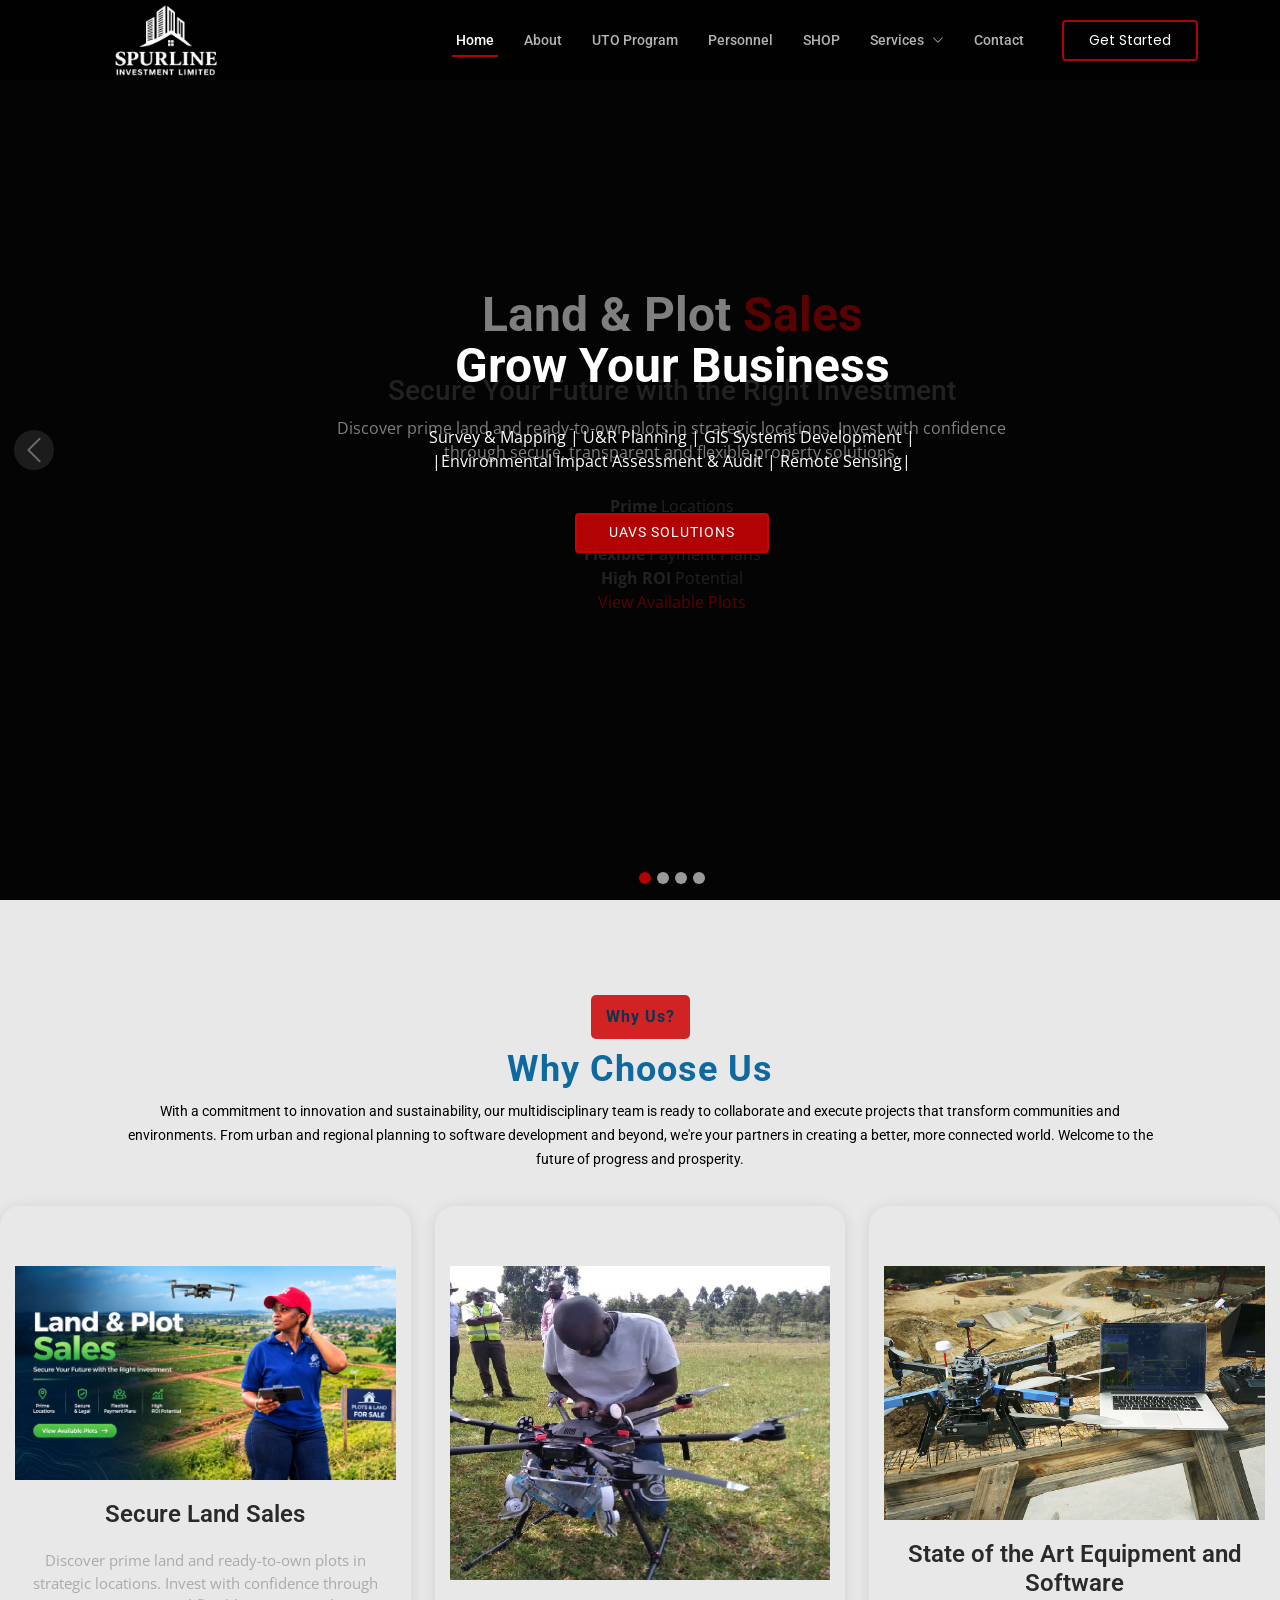
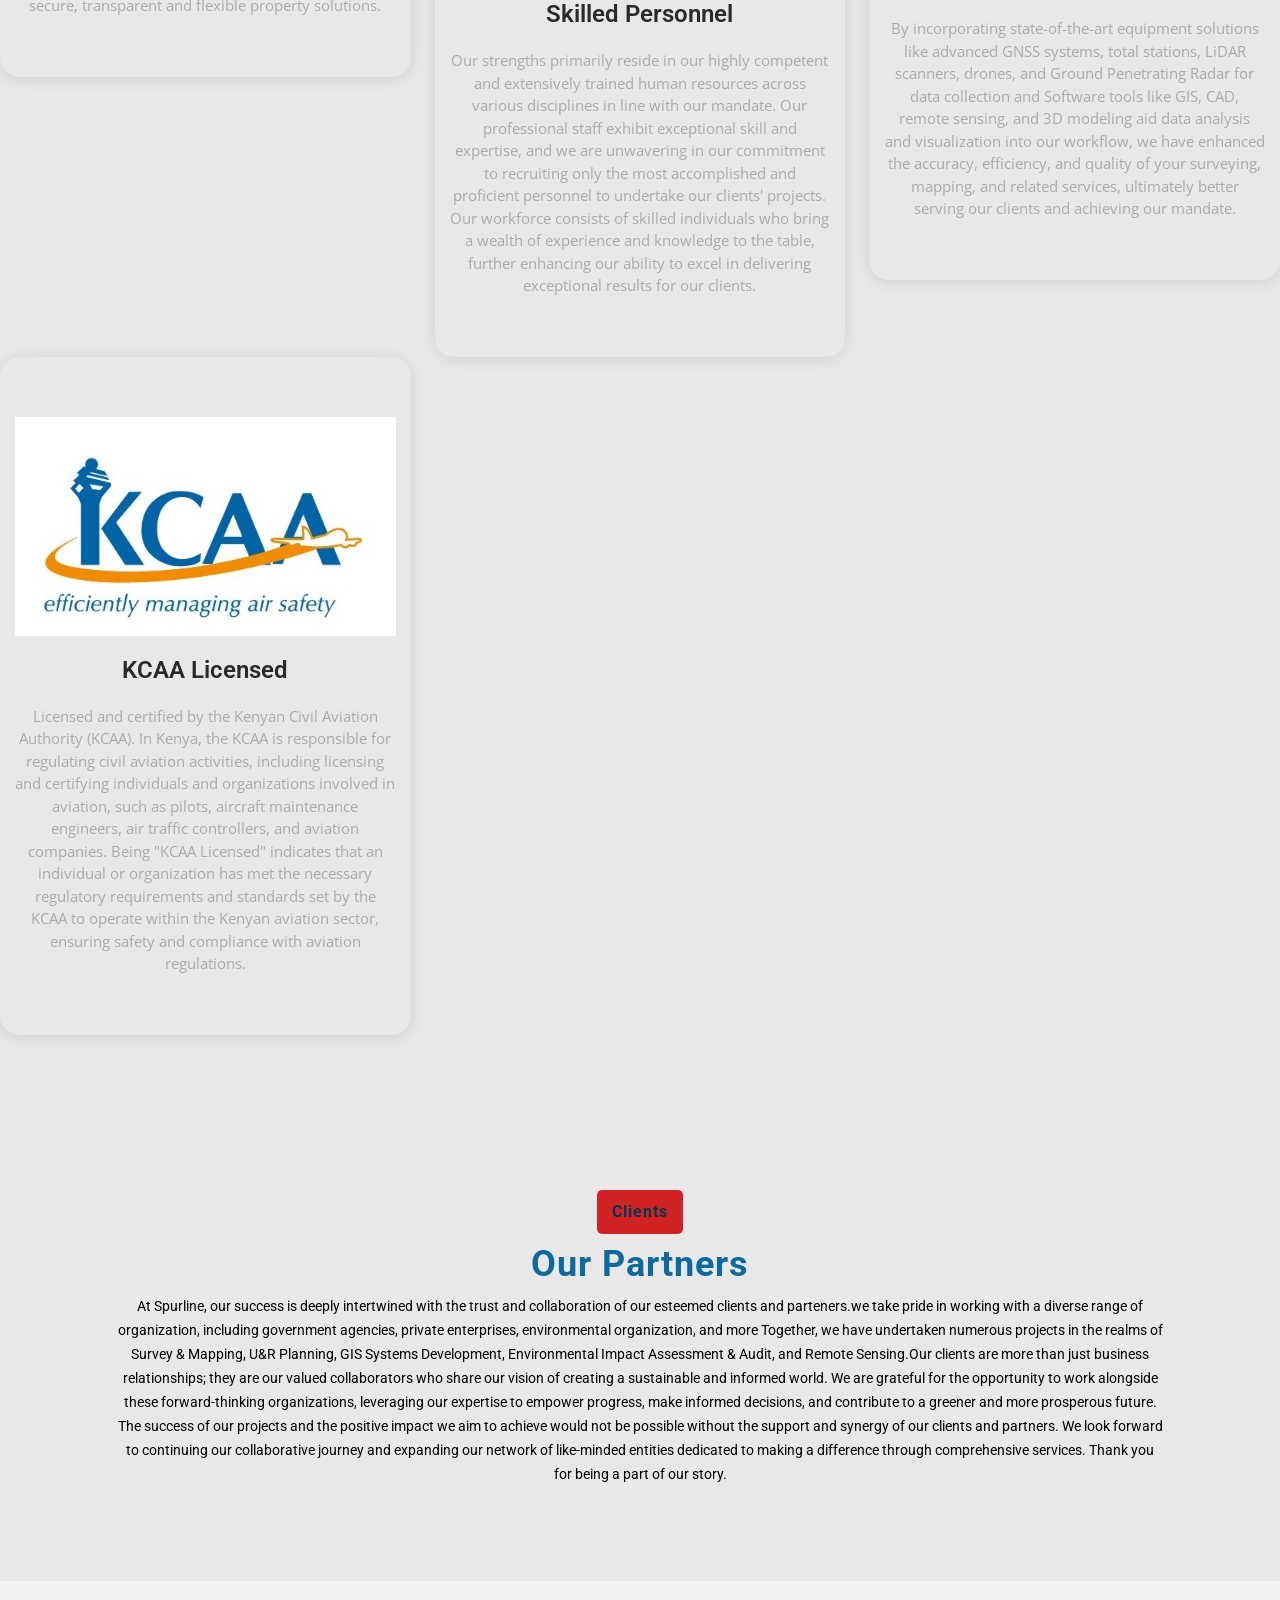
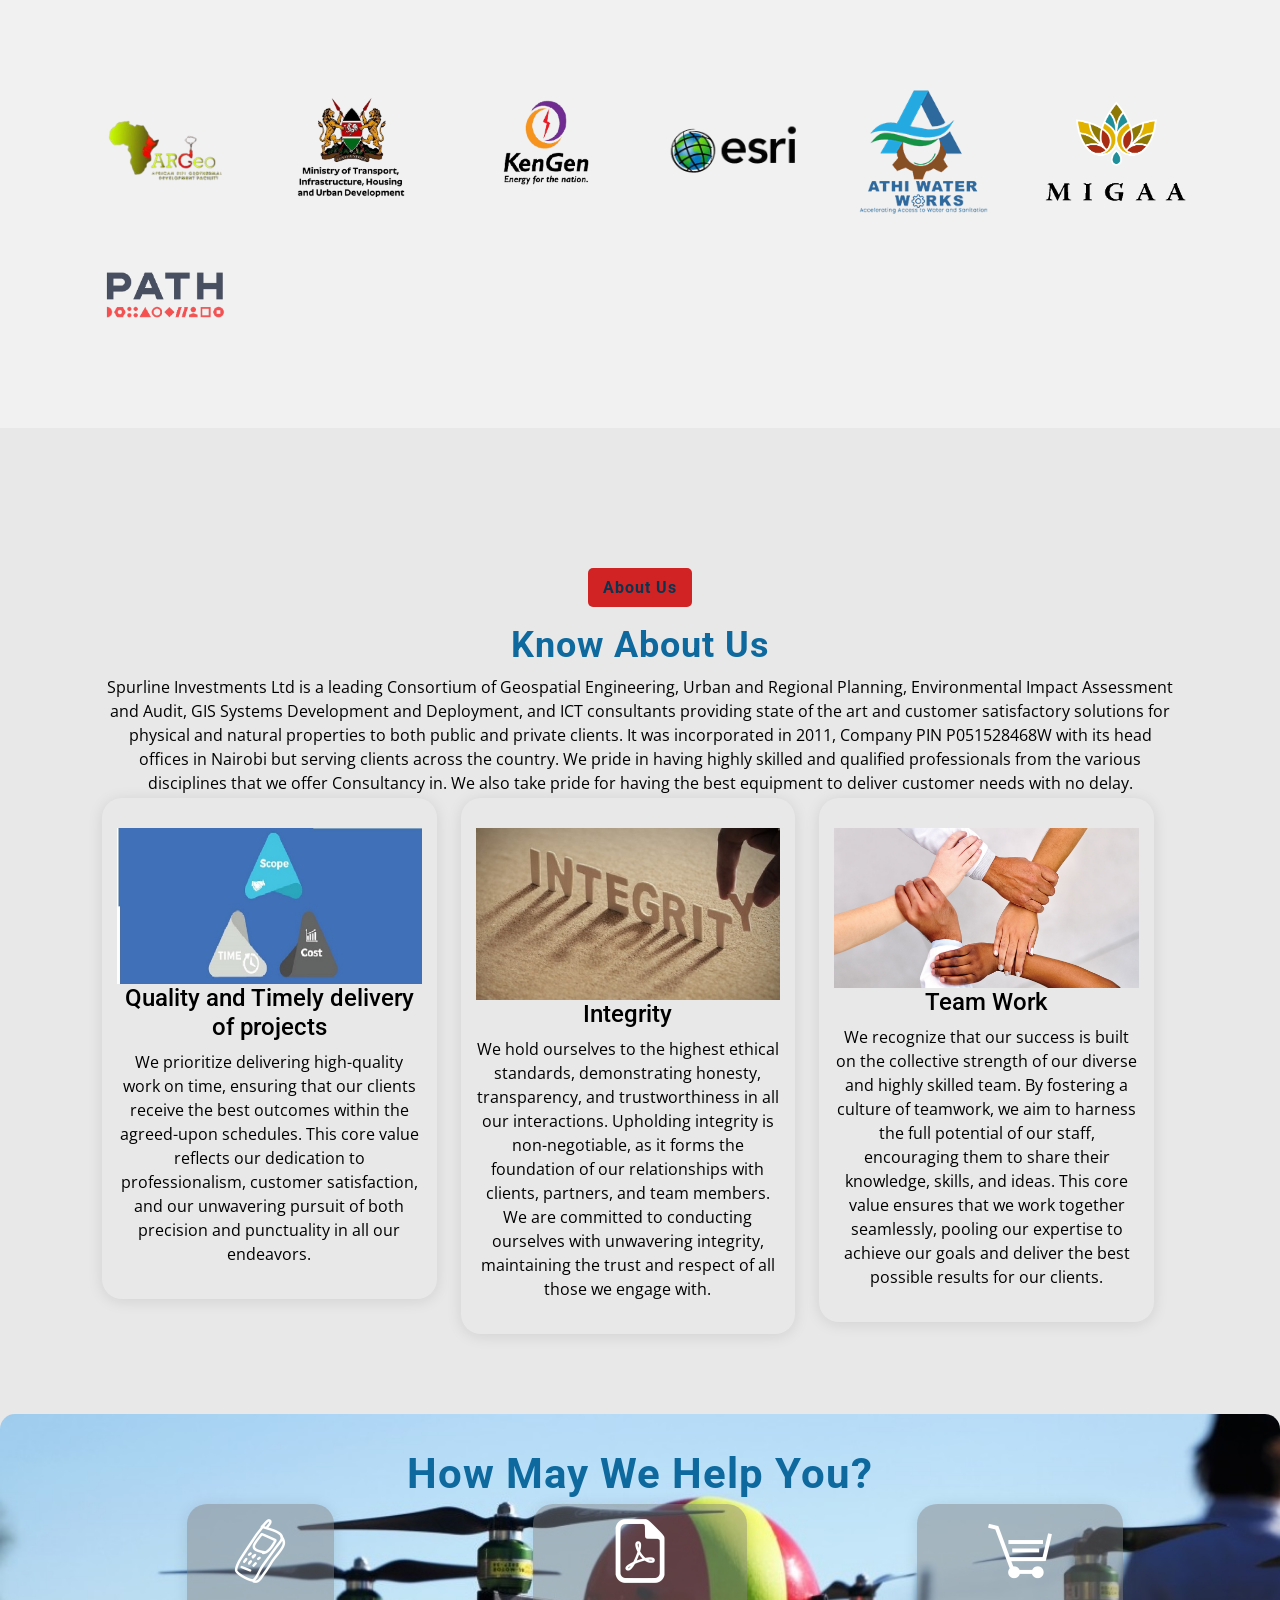
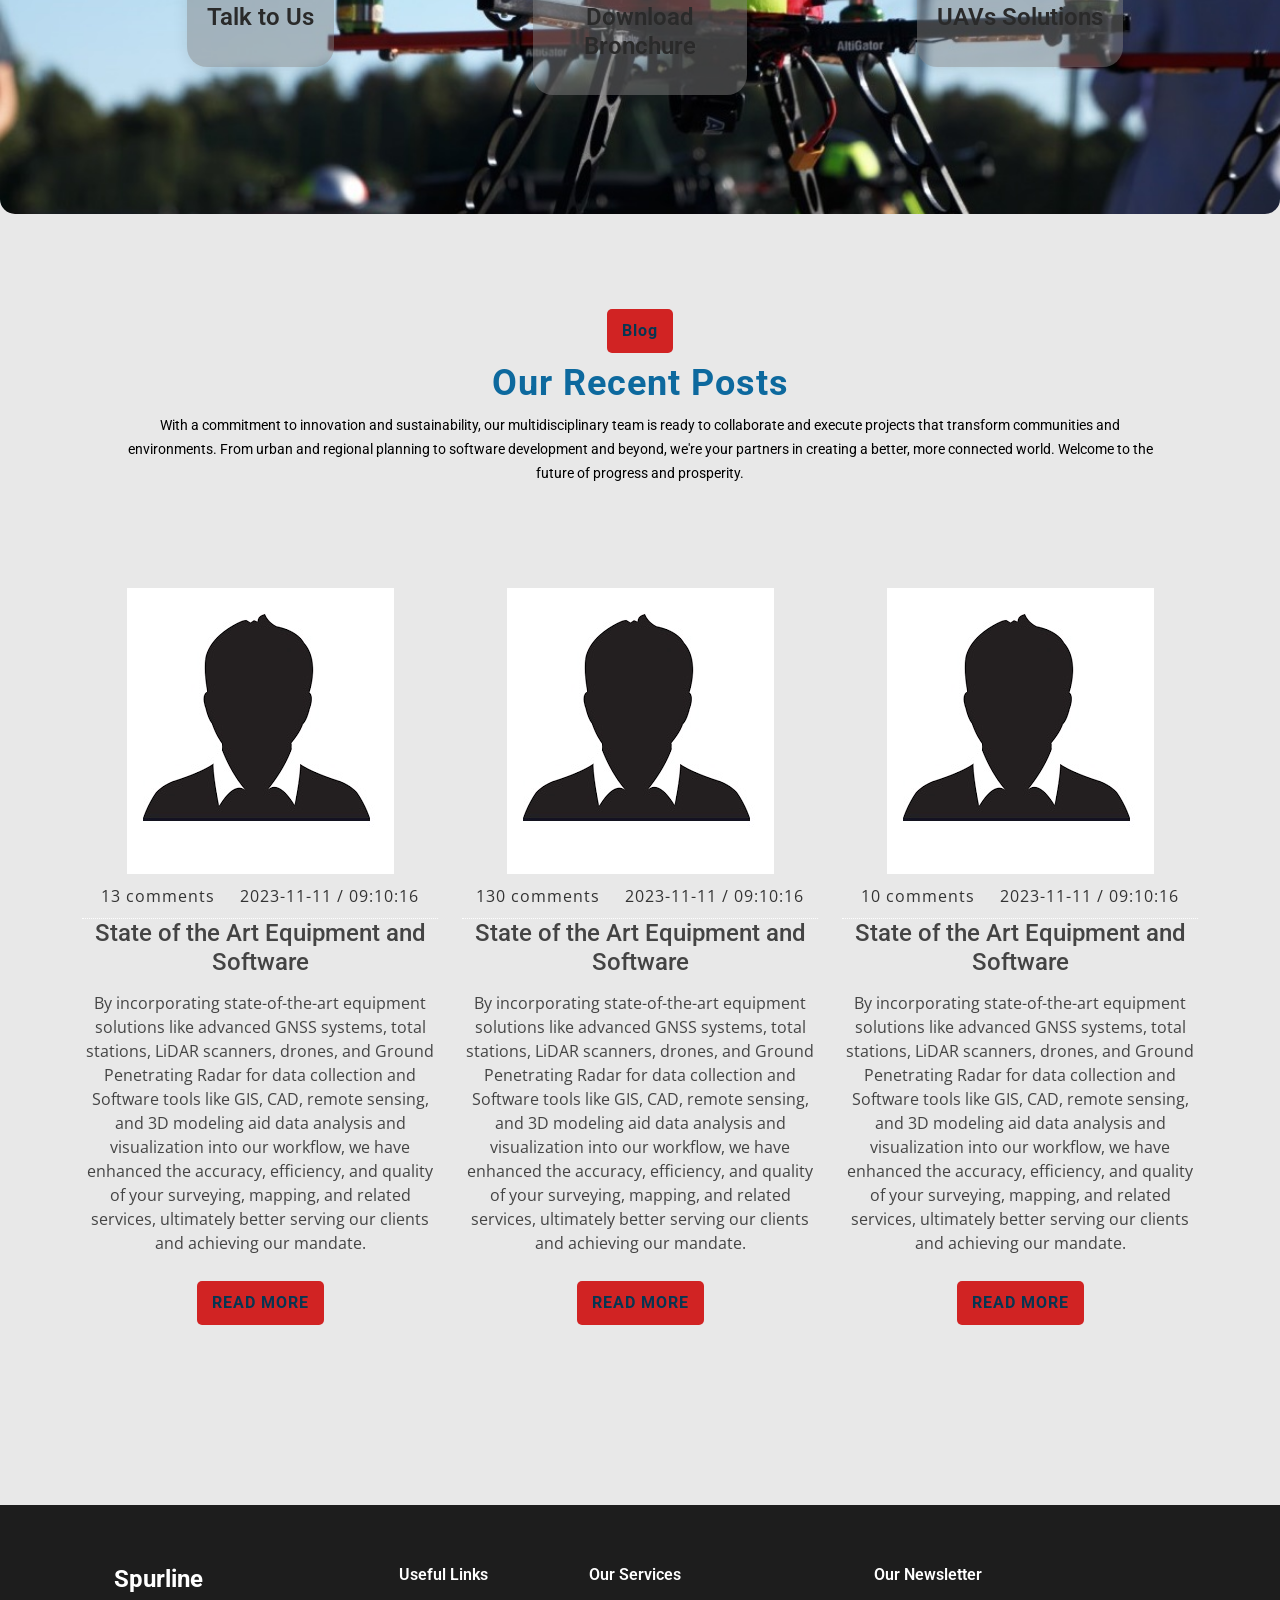
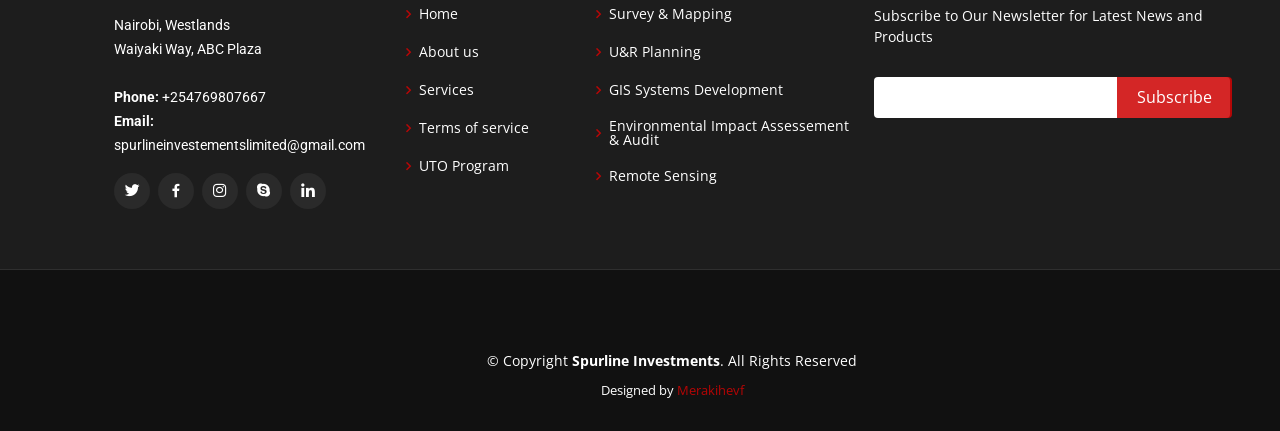
==== index.html @ 52312053 "spurlineUpgrade" ====
<!DOCTYPE html>
<html lang="en">

<head>
  <meta charset="utf-8">
  <meta content="width=device-width, initial-scale=1.0" name="viewport">

  <title>Spurline Investment Ltd</title>
  <meta content="" name="description">
  <meta content="" name="keywords">

  <!-- Favicons -->
  <link href="assets/img/android-chrome-512x512.png" rel="icon">
  <link href="assets/img/apple-touch-icon.png" rel="apple-touch-icon">

  <!-- Google Fonts -->
  <link href="https://fonts.googleapis.com/css?family=Open+Sans:300,300i,400,400i,600,600i,700,700i|Roboto:300,300i,400,400i,500,500i,600,600i,700,700i|Poppins:300,300i,400,400i,500,500i,600,600i,700,700i" rel="stylesheet">


  <!-- Vendor CSS Files -->
  <link href="assets/vendor/animate.css/animate.min.css" rel="stylesheet">
  <link href="assets/vendor/bootstrap/css/bootstrap.min.css" rel="stylesheet">
  <link href="assets/vendor/bootstrap-icons/bootstrap-icons.css" rel="stylesheet">
  <link href="assets/vendor/boxicons/css/boxicons.min.css" rel="stylesheet">
  <link href="assets/vendor/glightbox/css/glightbox.min.css" rel="stylesheet">
  <link href="assets/vendor/swiper/swiper-bundle.min.css" rel="stylesheet">


  <!-- Template Main CSS File -->
  <link href="assets/css/style.css" rel="stylesheet">

  <!-- =======================================================
  * Template Name: Groovin
  * Updated: Sep 18 2023 with Bootstrap v5.3.2
  * Template URL: https://bootstrapmade.com/groovin-free-bootstrap-theme/
  * Author: BootstrapMade.com
  * License: https://bootstrapmade.com/license/
  ======================================================== -->
</head>

<body>

  <!-- ======= Header ======= -->
  <header id="header" class="fixed-top d-flex align-items-center">
    <div class="container d-flex align-items-center justify-content-between">

      <h1 class="logo"><a href="index.html"></a></h1>
      <!-- Uncomment below if you prefer to use an image logo -->
       <a href="index.html" class="logo"><img src="assets/img/surplineLogo.png" alt="" class="img-fluid"></a>

      <nav id="navbar" class="navbar">
        <ul>
          <li><a class="nav-link scrollto active" href="#hero">Home</a></li>
          <li><a class="nav-link scrollto" href="#about">About</a></li>
          <li><a class="nav-link scrollto" href="uto-blog-contacts.html">UTO Program</a></li>
         
          <li><a class="nav-link scrollto" href="Personnel.html">Personnel</a></li>
          <li><a href="www.shopify.com">SHOP</a></li>
          <li class="dropdown"><a href="#"><span>Services</span> <i class="bi bi-chevron-down"></i></a>
            <ul>
              <li><a href="linktoshopify">UAVs</a></li>
              <li class="dropdown"><a href="#"><span>RPL Training</span> <i class="bi bi-chevron-left"></i></a>
                <ul>
                  <li><a href="RPLTraining.html">Course Pricing & Outline</a></li>
                  <li><a href="Certification.html">KCAA Certification</a></li>
                 
                </ul>
              </li>
              <li><a href="Services.html">Survey & Mapping </a></li>
              <li><a href="Services.html">U&R Planning </a></li>
              <li><a href="Services.html">Environmental Impact Assessment & Audit</a></li>
              <li><a href="Services.html">Remote Sensing</a></li>
              <li><a href="Services.html">Land & Plot Sales</a></li>
          
            </ul>
          </li>
          <li><a class="nav-link scrollto" href="#footer">Contact</a></li>
          <li><a class="getstarted scrollto" href="Services.html">Get Started</a></li>
        </ul>
        <i class="bi bi-list mobile-nav-toggle"></i>
      </nav><!-- .navbar -->

    </div>
  </header><!-- End Header -->

  <!-- ======= Hero Section ======= -->
  <section id="hero">
    <div class="hero-container">
      <div id="heroCarousel" data-bs-interval="5000" class="carousel slide carousel-fade" data-bs-ride="carousel">

        <ol class="carousel-indicators" id="hero-carousel-indicators"></ol>

        <div class="carousel-inner" role="listbox">



                    <!-- =========================================================
              LAND & PLOT SALES SLIDE
          ========================================================= -->
          <div class="carousel-item active land-property-slide">

              <!-- Background Property Video -->
              <video
                  class="property-background-video"
                  autoplay
                  muted
                  loop
                  playsinline
                  preload="auto">

                  <source src="assets/img/land-property.mp4" type="video/mp4">

                  Your browser does not support HTML5 video.
              </video>

              <!-- Dark overlay -->
              <div class="property-overlay"></div>

              <!-- Main Content -->
              <div class="carousel-container">

                  <div class="carousel-content property-content">

                      <!-- Main Heading -->
                      <h2 class="animate__animated animate__fadeInDown">
                          Land &amp; Plot
                          <span>Sales</span>
                      </h2>

                      <!-- Subtitle -->
                      <h3 class="animate__animated animate__fadeInUp">
                          Secure Your Future with the Right Investment
                      </h3>

                      <!-- Green underline -->
                      <div class="property-line"></div>

                      <!-- Description -->
                      <p class="property-description animate__animated animate__fadeInUp">
                          Discover prime land and ready-to-own plots in strategic
                          locations. Invest with confidence through secure,
                          transparent and flexible property solutions.
                      </p>

                      <!-- Features -->
                      <div class="property-features">

                          <!-- Feature 1 -->
                          <div class="property-feature animate__animated animate__fadeInUp">
                              <div class="feature-icon">
                                  <i class="fas fa-map-marker-alt"></i>
                              </div>

                              <div class="feature-text">
                                  <strong>Prime</strong>
                                  <span>Locations</span>
                              </div>
                          </div>

                          <!-- Feature 2 -->
                          <div class="property-feature animate__animated animate__fadeInUp">
                              <div class="feature-icon">
                                  <i class="fas fa-shield-alt"></i>
                              </div>

                              <div class="feature-text">
                                  <strong>Secure</strong>
                                  <span>&amp; Legal</span>
                              </div>
                          </div>

                          <!-- Feature 3 -->
                          <div class="property-feature animate__animated animate__fadeInUp">
                              <div class="feature-icon">
                                  <i class="fas fa-users"></i>
                              </div>

                              <div class="feature-text">
                                  <strong>Flexible</strong>
                                  <span>Payment Plans</span>
                              </div>
                          </div>

                          <!-- Feature 4 -->
                          <div class="property-feature animate__animated animate__fadeInUp">
                              <div class="feature-icon">
                                  <i class="fas fa-chart-line"></i>
                              </div>

                              <div class="feature-text">
                                  <strong>High ROI</strong>
                                  <span>Potential</span>
                              </div>
                          </div>

                      </div>

                      <!-- CTA Button -->
                      <div class="property-button-wrapper animate__animated animate__fadeInUp">

                          <a href="#properties"
                            class="property-cta-btn scrollto">

                              View Available Plots

                              <i class="fas fa-arrow-right"></i>

                          </a>

                      </div>

                  </div>

              </div>

          </div>

          <!-- Slide 1 -->
          <div class="carousel-item active">
            <video  autoplay muted loop>
            <source src="assets\img\drone2.mp4" type="video/mp4">
            </video>
            <div class="carousel-container">
              <div class="carousel-content">
                <h2 class="animate__animated animate__fadeInDown">Grow Your Business</h2>
                <p class="animate__animated animate__fadeInUp">Survey & Mapping | U&R Planning | GIS Systems Development |  |Environmental Impact Assessment & Audit | Remote Sensing|</p>
                <div>
                  <a href="SHOPIFYLINK" class="btn-get-started animate__animated animate__fadeInUp scrollto">UAVs Solutions</a>
                </div>
              </div>
            </div>
          </div>

          

          <!-- Slide 2 -->
          <div class="carousel-item" style=" background-image: url(assets/img/slide/slide-2.jpg);">
            <div class="carousel-container">
              <div class="carousel-content">
                <h2 class="animate__animated animate__fadeInDown">Survey and Mapping</h2>
                <p class="animate__animated animate__fadeInUp">Survey and mapping are critical processes used to measure, document, and represent the physical world, both on the surface of the Earth and below it. These practices are essential in various fields, including land management, construction, urban planning, and environmental monitoring.</p>
                <div>
                  <a href="Personnel.html" class="btn-get-started animate__animated animate__fadeInUp scrollto">Consult Us</a>
                </div>
              </div>
            </div>
          </div>

          <!-- Slide 3 -->
          <div class="carousel-item" style="background-image: url(assets/img/slide/slide-3.jpg);">
            <div class="carousel-container">
              <div class="carousel-content">
                <h2 class="animate__animated animate__fadeInDown">GIS Remote sensing</h2>
                <p class="animate__animated animate__fadeInUp">Geographic Information Systems (GIS) spatial planning, mapping, and remote sensing services play a pivotal role in modern urban and environmental planning, as well as various other industries. These services utilize cutting-edge technology to capture, analyze, and visualize spatial data, ultimately providing invaluable insights for decision-making and resource management. </p>
                <div>
                  <a href="Personnel.html" class="btn-get-started animate__animated animate__fadeInUp scrollto">Request Services</a>
                </div>
              </div>
            </div>
          </div>

        </div>

        <a class="carousel-control-prev" href="#heroCarousel" role="button" data-bs-slide="prev">
          <span class="carousel-control-prev-icon bi bi-chevron-left" aria-hidden="true"></span>
        </a>

        <a class="carousel-control-next" href="#heroCarousel" role="button" data-bs-slide="next">
          <span class="carousel-control-next-icon bi bi-chevron-right" aria-hidden="true"></span>
        </a>

      </div>
    </div>
  </section><!-- End Hero -->

 

  <main id="main">
    <!-- ======= Why Us Section ======= -->
    <section id="why-us" class="why-us">

      <div class="container">
        <div class="section-title">
          <h22>Why Us?</h22>
          <div class="row">
          <h221>Why Choose Us</h221>
            <p>With a commitment to innovation and sustainability, our multidisciplinary team is ready to collaborate and execute projects that transform communities and environments. From urban and regional planning to software development and beyond, we're your partners in creating a better, more connected world. Welcome to the future of progress and prosperity.
            </p>
          </div>
        </div>
      </div>
    

      <div class="row">

      <div class="col-lg-4">
        <div class="box">
          <span></span>
          <a href="index.html" class="logo"><img src="assets\img\portfolio\portfolio-6.png" alt="" class="img-fluid"></a>
          <h4>Secure Land Sales</h4>
          <p>Discover prime land and ready-to-own plots in strategic locations. Invest with confidence through secure, transparent and flexible property solutions. </p>
        </div>
      </div>

      <div class="col-lg-4">
        <div class="box">
          <span></span>
          <a href="index.html" class="logo"><img src="assets\img\portfolio\portfolio-6.jpg" alt="" class="img-fluid"></a>
          <h4>Skilled Personnel</h4>
          <p>Our strengths primarily reside in our highly competent and extensively trained human resources across various disciplines in line with our mandate. Our professional staff exhibit exceptional skill and expertise, and we are unwavering in our commitment to recruiting only the most accomplished and proficient personnel to undertake our clients' projects. Our workforce consists of skilled individuals who bring a wealth of experience and knowledge to the table, further enhancing our ability to excel in delivering exceptional results for our clients. </p>
        </div>
      </div>

      <div class="col-lg-4 mt-4 mt-lg-0">
        <div class="box">
          <span></span>
          <a href="index.html" class="logo"><img src="assets\img\portfolio\Construction-21_mini.jpg" alt="" class="img-fluid"></a>
          <h4>State of the Art Equipment and Software </h4>
          <p>By incorporating state-of-the-art equipment solutions like advanced GNSS systems, total stations, LiDAR scanners, drones, and Ground Penetrating Radar for data collection and Software tools like GIS, CAD, remote sensing, and 3D modeling aid data analysis and visualization into our workflow, we have enhanced the accuracy, efficiency, and quality of your surveying, mapping, and related services, ultimately better serving our clients and achieving our mandate. </p>
        </div>
      </div>

      <div class="col-lg-4 mt-4 mt-lg-0">
        <div class="box">
          <span></span>
          <a href="index.html" class="logo"><img src="assets\img\portfolio\KCAA.jpg" alt="" class="img-fluid"></a>
          <h4>KCAA Licensed</h4>
          <p>Licensed and certified by the Kenyan Civil Aviation Authority (KCAA). In Kenya, the KCAA is responsible for regulating civil aviation activities, including licensing and certifying individuals and organizations involved in aviation, such as pilots, aircraft maintenance engineers, air traffic controllers, and aviation companies. Being "KCAA Licensed" indicates that an individual or organization has met the necessary regulatory requirements and standards set by the KCAA to operate within the Kenyan aviation sector, ensuring safety and compliance with aviation regulations.</p>
        </div>
      </div>
    </section><!-- End Why Us Section -->
  

  
  
    <!-- ======= Clients Heading ======= -->
    <section id="why-us" class="why-us">
      <div class="container">
        <div class="section-title">
        <h22>Clients</h22>
        <div class="row">
        <h221>Our Partners</h221>
          <p>At Spurline, our success is deeply intertwined with the trust and collaboration of our esteemed clients and parteners.we take pride in working
            with a diverse range of organization, including government agencies, private enterprises, environmental organization, and more
            Together, we have undertaken numerous projects in the realms of Survey & Mapping, U&R Planning, GIS Systems Development,
             Environmental Impact Assessment & Audit, and Remote Sensing.Our clients are more than just business relationships; they 
             are our valued collaborators who share our vision of creating a sustainable and informed world. We are grateful for the 
             opportunity to work alongside these forward-thinking organizations, leveraging our expertise to empower progress, make
              informed decisions, and contribute to a greener and more prosperous future. The success of our projects and the positive
               impact we aim to achieve would not be possible without the support and synergy of our clients and partners. We look forward
                to continuing our collaborative journey and expanding our network of like-minded entities dedicated to making a difference 
                through comprehensive services.

                Thank you for being a part of our story.
          </p>
        </div>
        </div>
      </div>
    </div>

    <!-- ======= Clients Section ======= -->
    <section id="clients">

      
      <section id="clients" class="clients section-bg">
        <div class="container">
          <div class="row">

          <div class="col-lg-2 col-md-4 col-6 d-flex align-items-center justify-content-center">
            <img src="assets/img/clients/client-1.png" class="img-fluid" alt="">
            
          </div>

          <div class="col-lg-2 col-md-4 col-6 d-flex align-items-center justify-content-center">
            <img src="assets/img/clients/client-2.png" class="img-fluid" alt="">
          </div>

          <div class="col-lg-2 col-md-4 col-6 d-flex align-items-center justify-content-center">
            <img src="assets/img/clients/client-3.png" class="img-fluid" alt="">
          </div>

          <div class="col-lg-2 col-md-4 col-6 d-flex align-items-center justify-content-center">
            <img src="assets/img/clients/client-4.png" class="img-fluid" alt="">
          </div>

          <div class="col-lg-2 col-md-4 col-6 d-flex align-items-center justify-content-center">
            <img src="assets/img/clients/client-5.png" class="img-fluid" alt="">
          </div>

          <div class="col-lg-2 col-md-4 col-6 d-flex align-items-center justify-content-center">
            <img src="assets/img/clients/client-6.png" class="img-fluid" alt="">
          </div>

          <div class="col-lg-2 col-md-4 col-6 d-flex align-items-center justify-content-center">
            <img src="assets/img/clients/client-7.png" class="img-fluid" alt="">
          </div>
          

        </div>

      </div>
    </section><!-- End Clients Section -->
  


    <!-- ======= About Section ======= -->
    <section id="about" >
      <section id="about" class="about">
        <div class="container">

          <div class="row no-gutters">
          <div class=" align-items-stretch justify-content-center justify-content-lg-start"></div>
          <div class="align-items-stretch">
            <div class="content justify-content-center">
              <h3>About Us</h3>
              <div class="row">
              <h33>Know About Us</h33>
            
              <p>
                Spurline Investments Ltd is a leading Consortium of Geospatial Engineering, Urban and Regional
                 Planning, Environmental Impact Assessment and Audit, GIS Systems Development and Deployment,
                  and ICT consultants providing state of the art and customer satisfactory solutions for physical
                   and natural properties to both public and private clients. It was incorporated in 2011,
                    Company PIN P051528468W with its head offices in Nairobi but serving clients across the
                     country. We pride in having highly skilled and qualified professionals from the various
                      disciplines that we offer Consultancy in.
                 We also take pride for having the best equipment to deliver customer needs with no delay.
              </p>

              <div class="row">

                <div class="col-md-4 ">
                  <div class="box1">
                    <a href="index.html" class="logo"><img src="assets\img\team\Triple-Constraint-in-Project-Management.jpg" alt="" class="img-fluid"></a>
                    <h4>Quality and Timely delivery of projects
                    </h4>
                    <p>We prioritize delivering high-quality work on time, ensuring that our clients receive the best outcomes within the agreed-upon schedules. This core value reflects our dedication to professionalism, customer satisfaction, and our unwavering pursuit of both precision and punctuality in all our endeavors.</p>
                  </div>
                </div>
                <div class="col-md-4 ">
                  <div class="box1">
                    <a href="index.html" class="logo"><img src="assets\img\team\2H4fwf5FTUqSu1RkJVmw_integrity_at_workplace_5df0b23299c1d.jpg" alt="" class="img-fluid"></a>
                    <h4>Integrity</h4>
                    <p>We hold ourselves to the highest ethical standards, demonstrating honesty, transparency, and trustworthiness in all our interactions. Upholding integrity is non-negotiable, as it forms the foundation of our relationships with clients, partners, and team members. We are committed to conducting ourselves with unwavering integrity, maintaining the trust and respect of all those we engage with.</p>
                  </div>
                </div>
                <div class="col-md-4 ">
                  <div class="box1">
                    <a href="index.html" class="logo"><img src="assets\img\team\mgmt-matters-teamwork-katleho-Seisa-GettyImages.jpg" alt="" class="img-fluid"></a>
                    <h4>Team Work</h4>
                    <p>We recognize that our success is built on the collective strength of our diverse and highly skilled team. By fostering a culture of teamwork, we aim to harness the full potential of our staff, encouraging them to share their knowledge, skills, and ideas. This core value ensures that we work together seamlessly, pooling our expertise to achieve our goals and deliver the best possible results for our clients.</p>
                  </div>
                </div>

              </div>
            </div><!-- End .content-->
          </div>
        </div>

      </div>
    </section><!-- End About Section -->
  

      
    
 
  
    <!-- ======= Navigate To ======= -->
    <section id="whereto" class="whereto">
      <div class="container">
      <h222>How May We Help You?</h222>
      <div class="row">
        <div class="col-lg-4">
          <div class="box">
            <span></span>
            <a href="Personnel.html" class="logo"><img src="assets\img\phone-5-64.png" alt="" class="img-fluid"></a>
            <h4>Talk to Us</h4>
            
          </div>
        </div>
  
        <div class="col-lg-4 mt-4 mt-lg-0">
          <div class="box">
            <span></span>
            <a href="assets\img\Spurlinepresentation.pdf" download="assets\img\Spurlinepresentation.pdf" class="logo"><img src="assets\img\pdf-64.png" alt="" class="img-fluid"></a>
            <h4>Download Bronchure</h4>
            
          </div>
        </div>
  
        <div class="col-lg-4 mt-4 mt-lg-0">
          <div class="box">
            <span></span>
            <a href="linktoShopifylink" class="logo"><img src="assets\img\cart-78-64.png" alt="" class="img-fluid"></a>
            <h4>UAVs Solutions</h4>
            
          </div>
        </div>

      </div>

    </section><!-- Navigate To -->


    <!-- ======= Blog Heading ======= -->
    <section id="why-us" class="why-us">
      <div class="container">
        <div class="section-title">
        <h22>Blog</h22>
        <div class="row">
        <h221>Our Recent Posts</h221>
          <p>With a commitment to innovation and sustainability, our multidisciplinary team is ready to collaborate and execute projects that transform communities and environments. From urban and regional planning to software development and beyond, we're your partners in creating a better, more connected world. Welcome to the future of progress and prosperity.
          </p>
        </div>
        </div>
      </div>
    </section>


    <!-- ======= Blog Section ======= -->
    <div id="blog" class="blog-area">
      <div class="blog-inner area-padding">
        <div class="blog-overly"></div>
        <div class="container ">
          <div class="row">
            <div class="col-md-12 col-sm-12 col-xs-12 ">
              <div class="section-headline text-center">
                <h2></h2>
              </div>
            </div>
          </div>
          <div class="row">
            <!-- Start Left Blog -->
            <div class="col-md-4 col-sm-4 col-xs-12">
              <div class="single-blog">
                <div class="single-blog-img">
                  <a href="blog.html">
                    <img src="assets\img\team\team-1.jpg" alt="">
                  </a>
                </div>
                <div class="blog-meta">
                  <span class="comments-type">
                    <i class="fa fa-comment-o"></i>
                    <a href="#">13 comments</a>
                  </span>
                  <span class="date-type">
                    <i class="fa fa-calendar"></i>2023-11-11 / 09:10:16
                  </span>
                </div>
                <div class="blog-text">
                  <h4>
                    <a href="blog.html">State of the Art Equipment and Software</a>
                  </h4>
                  <p>
                    By incorporating state-of-the-art equipment solutions like advanced GNSS systems, total stations, LiDAR scanners, drones, and Ground Penetrating Radar for data collection and Software tools like GIS, CAD, remote sensing, and 3D modeling aid data analysis and visualization into our workflow, we have enhanced the accuracy, efficiency, and quality of your surveying, mapping, and related services, ultimately better serving our clients and achieving our mandate.
                  </p>
                </div>
                <span>
                  <a href="blog.html" class="ready-btn">Read more</a>
                </span>
              </div>
            
                
              
              <!-- Start single blog -->
            </div>
            <!-- End Left Blog-->
            <!-- Start Left Blog -->
            <div class="col-md-4 col-sm-4 col-xs-12">
              <div class="single-blog">
                <div class="single-blog-img">
                  <a href="blog.html">
                    <img src="assets\img\team\team-1.jpg" alt="">
                  </a>
                </div>
                <div class="blog-meta">
                  <span class="comments-type">
                    <i class="fa fa-comment-o"></i>
                    <a href="#">130 comments</a>
                  </span>
                  <span class="date-type">
                    <i class="fa fa-calendar"></i>2023-11-11 / 09:10:16
                  </span>
                </div>
                <div class="blog-text">
                  <h4>
                    <a href="blog.html">State of the Art Equipment and Software</a>
                  </h4>
                  <p>
                    By incorporating state-of-the-art equipment solutions like advanced GNSS systems, total stations, LiDAR scanners, drones, and Ground Penetrating Radar for data collection and Software tools like GIS, CAD, remote sensing, and 3D modeling aid data analysis and visualization into our workflow, we have enhanced the accuracy, efficiency, and quality of your surveying, mapping, and related services, ultimately better serving our clients and achieving our mandate.
                  </p>
                </div>
                <span>
                  <a href="blog.html" class="ready-btn">Read more</a>
                </span>
              </div>
              <!-- Start single blog -->
            </div>
            <!-- End Left Blog-->
            <!-- Start Right Blog-->
            <div class="col-md-4 col-sm-4 col-xs-12">
              <div class="single-blog">
                <div class="single-blog-img">
                  <a href="blog.html">
                    <img src="assets\img\team\team-1.jpg" alt="">
                  </a>
                </div>
                <div class="blog-meta">
                  <span class="comments-type">
                    <i class="fa fa-comment-o"></i>
                    <a href="#">10 comments</a>
                  </span>
                  <span class="date-type">
                    <i class="fa fa-calendar"></i>2023-11-11 / 09:10:16
                  </span>
                </div>
                <div class="blog-text">
                  <h4>
                    <a href="blog.html">State of the Art Equipment and Software</a>
                  </h4>
                  <p>
                    By incorporating state-of-the-art equipment solutions like advanced GNSS systems, total stations, LiDAR scanners, drones, and Ground Penetrating Radar for data collection and Software tools like GIS, CAD, remote sensing, and 3D modeling aid data analysis and visualization into our workflow, we have enhanced the accuracy, efficiency, and quality of your surveying, mapping, and related services, ultimately better serving our clients and achieving our mandate.
                  </p>
                </div>
                <span>
                  <a href="blog.html" class="ready-btn">Read more</a>
                </span>
              </div>
            </div>
            <!-- End Right Blog-->
          </div>
        </div>
      </div>
    </div><!-- End Blog Section -->
  
  </main>   


  <!-- ======= Footer ======= -->
  <footer id="footer">
    <div class="footer-top">
      <div class="container">
        <div class="row">

          <div class="col-lg-3 col-md-6">
            <div class="footer-info">
              <h3>Spurline</h3>
              <p>
                Nairobi, Westlands <br>
                Waiyaki Way, ABC Plaza<br><br>
                <strong>Phone:</strong> +254769807667 <br>
                <strong>Email:</strong> spurlineinvestementslimited@gmail.com<br>
              </p>
              <div class="social-links mt-3">
                <a href="#" class="twitter"><i class="bx bxl-twitter"></i></a>
                <a href="#" class="facebook"><i class="bx bxl-facebook"></i></a>
                <a href="#" class="instagram"><i class="bx bxl-instagram"></i></a>
                <a href="#" class="google-plus"><i class="bx bxl-skype"></i></a>
                <a href="#" class="linkedin"><i class="bx bxl-linkedin"></i></a>
              </div>
            </div>
          </div>

          <div class="col-lg-2 col-md-6 footer-links">
            <h4>Useful Links</h4>
            <ul>
              <li><i class="bx bx-chevron-right"></i> <a href="#hero">Home</a></li>
              <li><i class="bx bx-chevron-right"></i> <a href="#about">About us</a></li>
              <li><i class="bx bx-chevron-right"></i> <a href="Services.html">Services</a></li>
              <li><i class="bx bx-chevron-right"></i> <a href="#">Terms of service</a></li>
              <li><i class="bx bx-chevron-right"></i> <a href="uto-blog-contacts.html">UTO Program</a></li>
            </ul>
          </div>
         
          <div class="col-lg-3 col-md-6 footer-links">
            <h4>Our Services</h4>
            <ul>
              <li><i class="bx bx-chevron-right"></i> <a href="Services.html">Survey & Mapping</a></li>
              <li><i class="bx bx-chevron-right"></i> <a href="Services.html">U&R Planning</a></li>
              <li><i class="bx bx-chevron-right"></i> <a href="Services.html">GIS Systems Development</a></li>
              <li><i class="bx bx-chevron-right"></i> <a href="Services.html">Environmental Impact Assessement & Audit</a></li>
              <li><i class="bx bx-chevron-right"></i> <a href="Services.html">Remote Sensing </a></li>
            </ul>
          </div>

          <div class="col-lg-4 col-md-6 footer-newsletter">
            <h4>Our Newsletter</h4>
            <p>Subscribe to Our Newsletter for Latest News and Products</p>
            <form action="" method="post">
              <input type="email" name="email"><input type="submit" value="Subscribe">
            </form>

          </div>

        </div>
      </div>
    </div>

    <div class="container">
      <div class="copyright">
        &copy; Copyright <strong><span>Spurline Investments</span></strong>. All Rights Reserved
      </div>
      <div class="credits">
        <!-- All the links in the footer should remain intact. -->
        <!-- You can delete the links only if you purchased the pro version. -->
        <!-- Licensing information: https://bootstrapmade.com/license/ -->
        <!-- Purchase the pro version with working PHP/AJAX contact form: https://bootstrapmade.com/groovin-free-bootstrap-theme/ -->
        Designed by <a href="https://Merakihevf.co.ke">Merakihevf</a>
      </div>
    </div>

  </footer><!-- End Footer -->


  <a href="#" class="back-to-top d-flex align-items-center justify-content-center"><i class="bi bi-arrow-up-short"></i></a>

  <!-- Vendor JS Files -->
  <script src="assets/vendor/purecounter/purecounter_vanilla.js"></script>
  <script src="assets/vendor/bootstrap/js/bootstrap.bundle.min.js"></script>
  <script src="assets/vendor/glightbox/js/glightbox.min.js"></script>
  <script src="assets/vendor/isotope-layout/isotope.pkgd.min.js"></script>
  <script src="assets/vendor/swiper/swiper-bundle.min.js"></script>
  <script src="assets/vendor/php-email-form/validate.js"></script>
          
  <!-- Template Main JS File -->
  <script src="assets/js/main.js"></script>

</body>

</html>
---- assets/css/style.css ----
/**
* Template Name: Groovin
* Updated: Sep 18 2023 with Bootstrap v5.3.2
* Template URL: https://bootstrapmade.com/groovin-free-bootstrap-theme/
* Author: BootstrapMade.com
* License: https://bootstrapmade.com/license/
*/

/*--------------------------------------------------------------
# General
--------------------------------------------------------------*/
body {
  font-family: "Open Sans", sans-serif;
  color: #444444;
  background: #cacaca6b;
  overflow-x: hidden;

  
}

a {
  color: #ce0404dc;
  text-decoration: none;
}

a:hover {
  color: #ce0404dc;
  text-decoration: none;
}

h1,
h2,
h3,
h4,
h5,
h6 {
  font-family: "Roboto", sans-serif;
}

/*--------------------------------------------------------------
# Back to top button
--------------------------------------------------------------*/
.back-to-top {
  position: fixed;
  visibility: hidden;
  opacity: 0;
  right: 15px;
  bottom: 15px;
  z-index: 996;
  background: #ce0404dc;
  width: 40px;
  height: 40px;
  border-radius: 4px;
  transition: all 0.4s;
}

.back-to-top i {
  font-size: 28px;
  color: #fff;
  line-height: 0;
}

.back-to-top:hover {
  background: #ce0404dc;
  color: #fff;
}

.back-to-top.active {
  visibility: visible;
  opacity: 1;
}

/*--------------------------------------------------------------
# Header
--------------------------------------------------------------*/
#header {
  background: rgba(0, 0, 0, 0.61);
  transition: all 0.5s;
  z-index: 997;
  height: 80px;
}

#header .logo {
  font-size: 28px;
  margin-left:-90px;
  float: left;
  padding: 0;
  line-height: 1;
  font-weight: 700;
  letter-spacing: 1px;
  text-transform: uppercase;
}

#header .logo a {
  color: #ffffff;
}


#header .logo img {
  max-height: 80px;
}

/*--------------------------------------------------------------
# Navigation Menu
--------------------------------------------------------------*/
/**
* Desktop Navigation 
*/
.navbar {
  padding: 0;
  
}

.navbar ul {
  margin: 0;
  padding: 0;
  display: flex;
  list-style: none;
  align-items: center;
}

.navbar li {
  position: relative;
}

.navbar>ul>li {
  white-space: nowrap;
  padding: 10px 0 10px 22px;
}

.navbar a,
.navbar a:focus {
  display: flow-root;
  align-items: center;
  justify-content: space-between;
  padding: 0 4px;
  font-family: "Roboto", sans-serif;
  font-size: 14px;
  font-weight: 500;
  color: rgba(255, 255, 255, 0.7);
  white-space: nowrap;
  transition: 0.3s;
  position: relative;
}

.navbar a i,
.navbar a:focus i {
  font-size: 12px;
  line-height: 0;
  margin-left: 5px;
}

.navbar>ul>li>a:before {
  content: "";
  position: absolute;
  width: 100%;
  height: 2px;
  bottom: -6px;
  left: 0;
  background-color: #ce0404dc;
  visibility: hidden;
  width: 0px;
  transition: all 0.3s ease-in-out 0s;
}

.navbar a:hover:before,
.navbar li:hover>a:before,
.navbar .active:before {
  visibility: visible;
  width: 100%;
}

.navbar a:hover,
.navbar .active,
.navbar .active:focus,
.navbar li:hover>a {
  color: #fff;
}

.navbar .getstarted,
.navbar .getstarted:focus {
  padding: 8px 25px;
  margin-left: 12px;
  border-radius: 4px;
  color: #fff;
  font-weight: 400;
  font-family: "Poppins", sans-serif;
  border: 2px solid #ce0404dc;
}

.navbar .getstarted:hover,
.navbar .getstarted:focus:hover {
  color: #fff;
  background: #ce0404dc;
}

.navbar .getstarted:hover:before,
.navbar li:hover>.getstarted:before {
  visibility: hidden;
}

.navbar .dropdown ul {
  display: block;
  position: absolute;
  left: 22px;
  top: calc(100% + 30px);
  margin: 0;
  padding: 10px 0;
  z-index: 99;
  opacity: 0;
  visibility: hidden;
  background: rgba(0, 0, 0, 0.61);
  box-shadow: 0px 0px 30px rgba(127, 137, 161, 0.25);
  transition: 0.3s;
}

.navbar .dropdown ul li {
  min-width: 200px;
}

.navbar .dropdown ul a {
  padding: 10px 20px;
  font-size: 14px;
  font-weight: 500;
  text-transform: none;
  color: #adadad;
}

.navbar .dropdown ul a i {
  font-size: 12px;
}

.navbar .dropdown ul a:hover,
.navbar .dropdown ul .active:hover,
.navbar .dropdown ul li:hover>a {
  color: #ce0404dc;
}

.navbar .dropdown:hover>ul {
  opacity: 1;
  top: 100%;
  visibility: visible;
}

.navbar .dropdown .dropdown ul {
  top: 0;
  left: calc(100% - 30px);
  visibility: hidden;
}

.navbar .dropdown .dropdown:hover>ul {
  opacity: 1;
  top: 0;
  left: 100%;
  visibility: visible;
}

@media (max-width: 1366px) {
  .navbar .dropdown .dropdown ul {
    left: -90%;
  }

  .navbar .dropdown .dropdown:hover>ul {
    left: -100%;
  }
}

/**
* Mobile Navigation 
*/
.mobile-nav-toggle {
  color: #fff;
  font-size: 28px;
  cursor: pointer;
  display: none;
  line-height: 0;
  transition: 0.5s;
}

.mobile-nav-toggle.bi-x {
  color: #ce0404dc;
}

@media (max-width: 771px) {
  .mobile-nav-toggle {
    display: block;
  }

  .navbar ul {
    display: none;
  }
}

.navbar-mobile {
  position: fixed;
  overflow: hidden;
  top: 0;
  right: 0;
  left: 0;
  bottom: 0;
  background: rgba(17, 17, 17, 0.9);
  transition: 0.3s;
  z-index: 999;
}

.navbar-mobile .mobile-nav-toggle {
  position: absolute;
  top: 15px;
  right: 15px;
}

.navbar-mobile ul {
  display: block;
  text-align: center;
  position: absolute;
  top: 55px;
  right: 15px;
  left: 15px;
  padding: 10px 0;
  background-color: rgba(0, 0, 0, 0.61);
  overflow-y: auto;
  transition: 0.3s;
}

.navbar-mobile a,
.navbar-mobile a:focus {
  padding: 10px 20px;
  font-size: 15px;
  color: #707070;
}

.navbar-mobile a:hover,
.navbar-mobile .active,
.navbar-mobile li:hover>a {
  color: #ce0404dc;
}

.navbar-mobile>ul>li {
  white-space: nowrap;
  padding: 0;
}

.navbar-mobile a:hover:before,
.navbar-mobile li:hover>a:before,
.navbar-mobile .active:before {
  visibility: hidden;
}

.navbar-mobile .getstarted,
.navbar-mobile .getstarted:focus {
  margin: 15px;
  color: #ce0404dc;
  padding-left: 15px;
}

.navbar-mobile .dropdown ul {
  position: static;
  display: none;
  margin: 10px 20px;
  padding: 10px 0;
  z-index: 99;
  opacity: 1;
  visibility: visible;
  background: rgba(0, 0, 0, 0.61);
  box-shadow: 0px 0px 30px rgba(127, 137, 161, 0.25);
}

.navbar-mobile .dropdown ul li {
  min-width: 200px;
}

.navbar-mobile .dropdown ul a {
  padding: 10px 20px;
}

.navbar-mobile .dropdown ul a i {
  font-size: 12px;
}

.navbar-mobile .dropdown ul a:hover,
.navbar-mobile .dropdown ul .active:hover,
.navbar-mobile .dropdown ul li:hover>a {
  color: #ce0404dc;
}

.navbar-mobile .dropdown>.dropdown-active {
  display: block;
}

/*--------------------------------------------------------------
# Hero Section
--------------------------------------------------------------*/
#hero {
  width: 105%;
  height: 100vh;
  background-color: rgba(17, 17, 17, 0.993);
  overflow: hidden;
  padding: 0;
  background-size: cover;

}

  video {
    position: absolute;
    top: 0;
    left: 0;
    right: 0;
    width: 100%;
    height: 100%;
    object-fit: cover;
    z-index: -1;

  }

#hero .carousel-item {
  width: 100%;
  height: 100vh;
  background-size:cover;
  background-position: center;
  transition: 0.3
  
}



#hero .carousel-item::before {
  content: "";
  background-color: rgba(0, 0, 0, 0.5);
  position: absolute;
  top: 0;
  right: 0;
  left: 0;
  bottom: 0;
}

#hero .carousel-container {
  display: flex;
  justify-content: center;
  align-items: center;
  position: absolute;
  bottom: 0;
  top: 0;
  left: 0;
  right: 0;
}

#hero .carousel-content {
  text-align: center;
}

#hero h2 {
  color: #fff;
  margin-bottom: 30px;
  font-size: 48px;
  font-weight: 700;
}

#hero h2 span {
  color: #ce0404dc;
}

#hero p {
  width: 80%;
  animation-delay: 0.4s;
  margin: 0 auto 30px auto;
  color: #fff;
}

#hero .carousel-inner .carousel-item {
  transition-property: opacity;
  background-position: center top;
}

#hero .carousel-inner .carousel-item,
#hero .carousel-inner .active.carousel-item-start,
#hero .carousel-inner .active.carousel-item-end {
  opacity: 0;
}

#hero .carousel-inner .active,
#hero .carousel-inner .carousel-item-next.carousel-item-start,
#hero .carousel-inner .carousel-item-prev.carousel-item-end {
  opacity: 1;
  transition: 0.5s;
}

#hero .carousel-inner .carousel-item-next,
#hero .carousel-inner .carousel-item-prev,
#hero .carousel-inner .active.carousel-item-start,
#hero .carousel-inner .active.carousel-item-end {
  left: 0;
  transform: translate3d(0, 0, 0);
}

#hero .carousel-control-next-icon,
#hero .carousel-control-prev-icon {
  background: none;
  font-size: 30px;
  line-height: 0;
  width: auto;
  height: auto;
  background: rgba(255, 255, 255, 0.2);
  border-radius: 50px;
  transition: 0.3s;
  color: rgba(255, 255, 255, 0.8);
  width: 40px;
  height: 40px;
  display: flex;
  align-items: center;
  justify-content: center;
}

#hero .carousel-control-next-icon:hover,
#hero .carousel-control-prev-icon:hover {
  background: rgba(255, 255, 255, 0.3);
  color: rgba(255, 255, 255, 0.8);
}

#hero .carousel-indicators li {
  list-style-type: none;
  cursor: pointer;
  background: #fff;
  overflow: hidden;
  border: 0;
  width: 12px;
  height: 12px;
  border-radius: 50px;
  opacity: 0.6;
  transition: 0.3s;
}

#hero .carousel-indicators li.active {
  opacity: 1;
  background: #ce0404dc;
}

#hero .btn-get-started {
  font-family: "Roboto", sans-serif;
  font-weight: 400;
  font-size: 14px;
  letter-spacing: 1px;
  display: inline-block;
  padding: 10px 32px 12px 32px;
  border-radius: 4px;
  transition: 0.5s;
  line-height: 1;
  margin: 10px;
  color: #fff;
  animation-delay: 0.8s;
  text-transform: uppercase;
  border: 2px solid #ce0404dc;
  background: #ce0404dc;
}

#hero .btn-get-started:hover {
  background: #ce0404dc;
  border-color: #ce0404dc;
  color: #fff;
}

@media (max-width: 768px) {
  #hero h2 {
    font-size: 28px;
  }
}

@media (min-width: 1024px) {
  #hero p {
    width: 60%;
  }

  #hero .carousel-control-prev,
  #hero .carousel-control-next {
    width: 5%;
  }
}

/*--------------------------------------------------------------
# Sections General
--------------------------------------------------------------*/
section {
  padding: 60px 0;
}

.section-bg {
  background-color: #f1f1f1;
}

.section-title {
  text-align: center;
  padding-bottom: 30px;
}

.section-title h2 {
  font-size: 32px;
  font-weight: bold;
  text-transform: uppercase;
  margin-bottom: 20px;
  padding-bottom: 0;
  color: #0647a8;
}

.section-title p {
  margin-bottom: 0;
}


/*--------------------------------------------------------------
# Why Us No.1 html
--------------------------------------------------------------*/

.why-us .section-title {
  padding:35px;
  text-align: center;
  font-family: "Roboto", sans-serif;
  font-size: 14px;
  font-weight: 400;
  line-height: 24px;
  color:rgba(0,0,0) ; 
}
.why-us  h22 {
  display: inline-block;
  padding: 10px 15px;
  font-family: "Roboto", sans-serif;
  font-weight:bold;
  font-size: 16px;
  letter-spacing: 1px;
  background: #ce0404dc;
  border: 0;
  color: rgb(6, 54, 82);
  border-radius: 5px;
}

.why-us  h221 {
  display: inline-block;
  padding: 10px 15px;
  font-family: "Roboto", sans-serif;
  font-weight:bold;
  font-size: 36px;
  letter-spacing: 1px;
  line-height: 40px;
  color: rgb(13, 105, 158);
  
 
}

.why-us .box {
  padding: 60px 15px;
  box-shadow: 0px 2px 15px rgba(0, 0, 0, 0.1);
  transition: all ease-in-out 0.3s;
  border-radius: 20px;
  text-align: center;
}


.why-us .box span {
  display: block;
  font-size: 28px;
  font-weight: 700;
  color: #ce0404dc;
}



.why-us .box h4 {
  font-size: 24px;
  font-weight: 600;
  padding: 0;
  margin: 20px 0;
  color: #2a2a2a;
}



.why-us .box p {
  color: #aaaaaa;
  font-size: 15px;
  
  margin: 0;
  padding: 0;
}



.why-us .box:hover {
  background: #ce0404cc;
  padding: 30px 30px 70px 30px;
  box-shadow: 10px 15px 30px rgba(0, 0, 0, 0.18);
}



.why-us .box:hover span,
.why-us .box:hover h4,
.why-us .box:hover p {
  color: #fff;
}



/*--------------------------------------------------------------
# Clients Header
--------------------------------------------------------------*/
.counts .content {
  padding:20px;
  text-align: center;
  font-size: 16px;
  font-weight: 400;
  line-height: 24px;
  color:rgba(0,0,0) ; 
}
.counts .content h31 {
  display: inline-block;
  padding: 10px 15px;
  font-family: "Roboto", sans-serif;
  font-weight:bold;
  font-size: 16px;
  letter-spacing: 1px;
  background: #ce0404dc;
  border: 0;
  color: rgb(6, 54, 82);
  border-radius: 5px;
}

.counts .content h331 {
  display: inline-block;
  padding: 10px 15px;
  font-family: "Roboto", sans-serif;
  font-weight:bold;
  font-size: 36px;
  letter-spacing: 1px;
  line-height: 40px;
  color: rgb(13, 105, 158);
  
 
}

/*--------------------------------------------------------------
# Clients No.2 html
--------------------------------------------------------------*/
.clients {
  padding: 80px 0;
  text-align: center;
  
}


.clients img {
  max-width: 90%;
  transition: all 0.4s ease-in-out;
  display: inline-block;
  padding: 15px 0;
  filter: none(100);
}

.clients img:hover {
  filter: none;
  transform: scale(1.15);
}

@media (max-width: 500px) {
  .clients img {
    max-width: 70%;
  }
}

/*--------------------------------------------------------------
# About No.3 html
--------------------------------------------------------------*/
.about .content {
  padding:20px;
  text-align: center;
  font-size: 16px;
  font-weight: 400;
  line-height: 24px;
  color:rgba(0,0,0) ;
  
 
   
}
.about .content h3 {
  display: inline-block;
  padding: 10px 15px;
  font-family: "Roboto", sans-serif;
  font-weight:bold;
  font-size: 16px;
  letter-spacing: 1px;
  background: #ce0404dc;
  border: 0;
  color: rgb(6, 54, 82);
  border-radius: 5px;

}



.about .content h33 {
  display: inline-block;
  padding: 10px 15px;
  font-family: "Roboto", sans-serif;
  font-weight:bold;
  font-size: 36px;
  letter-spacing: 1px;
  line-height: 40px;
  color: rgb(13, 105, 158);
  
 
}

.about .content p {
  margin-bottom: 3px;
}

.about .content .icon-box {
  margin-top: 30px;
  
  
  
}

.about .content .icon-box h4 {
  font-size: 20px;
  font-weight: 700;
  
  
}

.about .box1 {
  padding: 30px 15px;
  box-shadow: 0px 2px 15px rgba(0, 0, 0, 0.1);
  transition: all ease-in-out 0.3s;
  border-radius: 20px;
  text-align: center;
}

.about .content .icon-box i {
  font-size: 70px;
  align-content: center;
  color: #ce0404dc;
  
}

.about .content .icon-box p {
  font-size: 15px;
  color: #848484;
 
  
}

.about .image {
  background: url("../img/about.jpg") center center no-repeat;
  background-size: cover;
  min-height: 400px;
}

@media (max-width: 991px) {
  .about .image {
    text-align: center;
  }

  .about .image img {
    max-width: 80%;
  }
}

@media (max-width: 667px) {
  .about .image img {
    max-width: 100%;
  }
}





/*--------------------------------------------------------------
# Navigate To No.4 html
--------------------------------------------------------------*/
.whereto {
  padding: 30px 0;
  text-align:center ;
  background: url("../img/esri.jpg");
  background-size:cover;
  min-height: 400px;
  border-radius: 15px;
  
 
   

}

.whereto h222 {
  display: inline-block;
  padding: 10px 15px;
  font-family: "Roboto", sans-serif;
  font-weight:bold;
  font-size: 42px;
  letter-spacing: 1px;
  line-height: 40px;
  color: rgb(13, 105, 158);
  
}
.whereto .box {
  display:inline-block;
  max-width: 60%;
  transition: all 0.4s ease-in-out;
  filter: none ;
  border-radius: 20px;

  
}

.whereto .box {
  background-color: #8181817a;
  border-radius: 20px;
  padding: 15px 20px;
 
  color: #fffbfbf5;
  
  
}

.whereto .box:hover {
  filter: none;
  transform: scale(1.2);
  background:#ce0404dc;
}

@media (max-width: 768px) {
  .whereto .box {
    max-width: 100%;
  }
}



/*--------------------------------------------------------------
# Services No.5 html 
--------------------------------------------------------------*/
.pricing .section-title {
  padding:35px;
  text-align: center;
  font-family: "Roboto", sans-serif;
  font-size: 14px;
  font-weight: 400;
  line-height: 24px;
  color:rgba(0,0,0) ; 
}
.pricing  h22 {
  display: inline-block;
  padding: 10px 15px;
  font-family: "Roboto", sans-serif;
  font-weight:bold;
  font-size: 16px;
  letter-spacing: 1px;
  background: #ce0404dc;
  border: 0;
  color: rgb(6, 54, 82);
  border-radius: 5px;
}

.pricing  h221 {
  display: inline-block;
  padding: 10px 15px;
  font-family: "Roboto", sans-serif;
  font-weight:bold;
  font-size: 36px;
  letter-spacing: 1px;
  line-height: 40px;
  color: rgb(13, 105, 158);
} 


video {
  position: absolute;
  top: 0;
  left: 0;
  right: 0;
  width: 100%;
  height: 100%;
  object-fit: cover;
  z-index: -1;

}

.pricing .box {
  padding: 80px 0px;
  justify-items: center;
  
  display: inline-block;
  transition: all ease-in-out 0.3s;
  background: rgba(116, 116, 116, 0.288);
  text-align: center;
  border-radius: 20px;
  position: relative;
  overflow: hidden;
  
}
  .pricing .box:hover {
    box-shadow: 0px 2px 15px rgba(0, 0, 0, 0.425);
    background: rgba(13, 105, 158, 0.212);
    color: #f00606fb;

}

.pricing .box h3 {
  font-weight: 400;
  font-family: "Roboto", sans-serif;
  padding: 15px;
  margin-top: 15px;
  font-size: 20px;
  line-height: 27.5px;
  font-weight: 600;
  color: rgb(38, 50,56)
}

.pricing .box h4 {
  font-size: 42px;
  color: #ce0404dc;
  font-weight: 500;
  font-family: "Open Sans", sans-serif;
  margin-bottom: 20px;
}

.pricing .box h4 sup {
  font-size: 20px;
  top: -15px;
  left: -3px;
}

.pricing .box h4 span {
  color: #bababa;
  font-size: 16px;
  font-weight: 300;
}

.pricing .box ul {
  padding: 0;
  list-style: none;
  color: rgb(97,97,97);
  text-align: center;
  line-height: 26px;
  font-size: 16px;
  font-weight: 300;
  font-family: "Roboto", sans-serif;
}

.pricing .box ul li {
  padding-bottom: 16px;
}

.pricing .box ul i {
  color: #ce0404dc;
  font-size: 18px;
  padding-right: 4px;
}

.pricing .box ul .na {
  color: #ccc;
  text-decoration:none;
}

.pricing .box .btn-wrap {
  padding: 20px;
  text-align: right;
}

.pricing .box .btn-buy {
  display: inline-block;
  padding: 5px 20px 6px 20px;
  border-radius: 8px;
  border: 2px solid #ce0404dc;
  color: #ce0404dc;
  font-size: 14px;
  font-weight: 400;
  font-family: "Roboto", sans-serif;
  font-weight: 600;
  transition: 0.3s;
}

.pricing .box .btn-buy:hover {
  background: #ce0404dc;
  color: #ffffff;
}

.pricing .recommended {
  background: #ffffff00;
}



.pricing .recommended h3,
.pricing .recommended h4,
.pricing .recommended h4 span,
.pricing .recommended ul,
.pricing .recommended ul .na {
  color: #f4f4f4;
}

.pricing .recommended .btn-buy {
  background: rgba(255, 255, 255, 0.1);
  border-color: rgba(255, 255, 255, 0.3);
  color: #fff;
}

.pricing .recommended .btn-buy:hover {
  background: #fff;
  border-color: #fff;
  color: #ce0404dc;
}



/*--------------------------------------------------------------
# Services
--------------------------------------------------------------*/
.services .icon-box {
  padding: 30px;
  position: relative;
  overflow: hidden;
  background: #fff;
  box-shadow: 0 0 29px 0 rgba(68, 88, 144, 0.12);
  transition: all 0.3s ease-in-out;
  border-radius: 8px;
  z-index: 1;
}

.services .icon-box::before {
  content: "";
  position: absolute;
  background: #e1f0fa;
  right: -60px;
  top: -40px;
  width: 100px;
  height: 100px;
  border-radius: 50px;
  transition: all 0.3s;
  z-index: -1;
}

.services .icon-box:hover::before {
  background:  #ce0404dc;
  right: 0;
  top: 0;
  width: 100%;
  height: 100%;
  border-radius: 0px;
}

.services .icon {
  margin: 0 auto 20px auto;
  padding-top: 10px;
  display: inline-block;
  text-align: center;
  border-radius: 50%;
  width: 60px;
  height: 60px;
  background: #ce0404dc;
  transition: all 0.3s ease-in-out;
}

.services .icon i {
  font-size: 36px;
  line-height: 1;
  color: #fff;
}

.services .title {
  font-weight: 700;
  margin-bottom: 15px;
  font-size: 18px;
}

.services .title a {
  color: #111;
}

.services .description {
  font-size: 15px;
  line-height: 28px;
  margin-bottom: 0;
}

.services .icon-box:hover .title a,
.services .icon-box:hover .description {
  color: #fff;
}

.services .icon-box:hover .icon {
  background: #fff;
}

.services .icon-box:hover .icon i {
  color:  #ce0404dc;
}

/*--------------------------------------------------------------
# More Services
--------------------------------------------------------------*/
.more-services {
  padding-top: 0;
}

.more-services .card {
  border: 0;
  padding: 160px 20px 20px 20px;
  position: relative;
  width: 100%;
  background-size: cover;
  background-repeat: no-repeat;
  background-position: center center;
}

.more-services .card-body {
  z-index: 10;
  background: rgba(255, 255, 255, 0.9);
  padding: 15px 30px;
  box-shadow: 0px 2px 15px rgba(0, 0, 0, 0.1);
  transition: 0.3s;
  transition: ease-in-out 0.4s;
  border-radius: 5px;
}

.more-services .card-title {
  font-weight: 700;
  text-align: center;
  margin-bottom: 15px;
}

.more-services .card-title a {
  color: #222222;
}

.more-services .card-text {
  color: #5e5e5e;
}

.more-services .read-more a {
  color:  #ce0404dc;
  text-transform: uppercase;
  font-weight: 600;
  font-size: 12px;
  transition: 0.4s;
}

.more-services .read-more a:hover {
  text-decoration: underline;
}

.more-services .card:hover .card-body {
  background:  #ce0404dc;
}

.more-services .card:hover .read-more a,
.more-services .card:hover .card-title,
.more-services .card:hover .card-title a,
.more-services .card:hover .card-text {
  color: #fff;
}



/*--------------------------------------------------------------
# Breadcrumbs
--------------------------------------------------------------*/
.breadcrumbs {
  padding: 15px 0;
  background: #f6f6f6;
  min-height: 40px;
  margin-top: 80px;
}

.breadcrumbs h2 {
  font-size: 28px;
  font-weight: 400;
}

.breadcrumbs ol {
  display: flex;
  flex-wrap: wrap;
  list-style: none;
  padding: 0;
  margin: 0;
}

.breadcrumbs ol li+li {
  padding-left: 10px;
}

.breadcrumbs ol li+li::before {
  display: inline-block;
  padding-right: 10px;
  color: #444444;
  content: "/";
}

@media (max-width: 768px) {
  .breadcrumbs .d-flex {
    display: block !important;
  }

  .breadcrumbs ol {
    display: block;
  }

  .breadcrumbs ol li {
    display: inline-block;
  }
}



/*--------------------------------------------------------------
# Team
--------------------------------------------------------------*/
.team-member {
  background: rgba(0, 0, 0, 0.65) none repeat scroll 0 0;
  display: block;
  margin-right: -15px;
  padding: 10px;
  position: relative;
  overflow: hidden;
}

.team-member::before {
  background: rgba(0, 0, 0, 0) url("../img/team/team01.jpg") repeat scroll 0 0;
  content: "";
  display: block;
  height: 100%;
  left: 0;
  margin-right: -15px;
  padding: 10px;
  position: absolute;
  top: 0;
  width: 100%;
  z-index: -1;
  background-repeat: no-repeat;
  background-size: cover;
  background-position: top center;
  transition: 5s;
  transform: scale(1);
}

.team-member:hover.team-member::before {
  transform: scale(1.2);
}

.single-team-member {
  border: 1px solid #ddd;
}

.team-left-text h4 {
  color: #fff;
  font-size: 30px;
  font-weight: 700;
  text-transform: uppercase;
}

.team-left-text p {
  color: #fff;
  font-size: 17px;
  line-height: 26px;
}

.email-news {
  display: block;
  margin: 30px 0;
  overflow: hidden;
  text-align: center;
  width: 100%;
}

.email-news .email_button input {
  background: rgba(0, 0, 0, 0) none repeat scroll 0 0;
  border: 1px solid #fff;
  color: #fff;
  float: left;
  font-size: 13px;
  padding: 8px;
  width: 81%;
}

.email-news .email_button>button {
  background: rgba(0, 0, 0, 0) none repeat scroll 0 0;
  border: 1px solid #fff;
  color: #fff;
  float: left;
  font-size: 16px;
  padding: 8px 12px;
  text-align: center;
}

.email-news .email_button>button:hover {
  background: #3EC1D5;
  border: 1px solid #fff;
  color: #fff;
}

.team-left-icon ul li {
  display: inline-block;
}

.team-left-icon ul li a:hover {
  color: #3EC1D5;
  background: #fff;
  border: 2px solid #fff;
}

.team-left-icon ul li a {
  border: 2px solid #fff;
  color: #fff;
  display: block;
  font-size: 16px;
  height: 40px;
  line-height: 37px;
  margin: 0 3px;
  width: 40px;
}

.team-member-carousel .single-team-member {
  overflow: hidden;
  width: 100%;
}

.single-team-member:hover .team-img a:after {
  opacity: 1;
}

.single-team-member:hover .team-social-icon {
  top: 45%;
  opacity: 1;
}

.team-img {
  position: relative;
}

.team-img>a {
  display: block;
}

.team-img>a::after {
  background: rgba(0, 0, 0, 0.7);
  bottom: 0;
  content: "";
  height: 100%;
  left: 0;
  position: absolute;
  transition: all 0.5s ease 0s;
  width: 100%;
  opacity: 0;
}

.team-social-icon {
  left: 50%;
  margin-left: -61px;
  opacity: 0;
  position: absolute;
  top: 30%;
  transition: 1.3s;
}

.team-social-icon ul li {
  display: inline-block;
}

.team-social-icon ul li a {
  border: 1px solid #fff;
  border-radius: 50%;
  color: #fff;
  display: inline-flex;
  align-items: center;
  justify-content: center;
  font-size: 14px;
  height: 34px;
  width: 34px;
  margin: 0 3px;
}

.team-social-icon ul li a i {
  line-height: 0;
}

.team-social-icon ul li a:hover {
  color: #fff;
  border: 1px solid #3EC1D5;
  background: #3EC1D5;
}

.team-content {
  padding: 10px 0px;
}

.team-content>h4,
.team-content>p {
  color: #444;
  margin-bottom: 5px;
}

.team-content.head-team p {
  margin-bottom: 0;
}

.team-left-icon.text-center {
  margin-bottom: 20px;
}

.head-team h4 {
  display: inline-block;
  font-size: 25px;
  font-weight: 600;
  padding-bottom: 10px;
  text-transform: uppercase;
}



/*--------------------------------------------------------------
# Blog
--------------------------------------------------------------*/
.blog-area {
  height: auto;
  width: 100%;
  text-align: center;
}

.single-blog .box11 {
  padding: 30px 15px;
  box-shadow: 0px 2px 15px rgba(0, 0, 0, 0.1);
  transition: all ease-in-out 0.3s;
  border-radius: 20px;
  text-align: center;

}


.blog-area .box11 {
  padding: 30px 15px;
  box-shadow: 0px 2px 15px rgba(0, 0, 0, 0.1);
  transition: all ease-in-out 0.3s;
  border-radius: 20px;
  text-align: center;

}

.blog-text h4 a {
  color: #444;
  text-decoration: none;

}

.blog-text h4 {
  color: rgb(13, 105, 158);
  margin-bottom: 15px;
}

.blog-btn {
  border-bottom: 1px dotted #444;
  color: #444;
  text-decoration: none;
}

.blog-btn {
  border-bottom: 1px dotted #444;
  color: #444;
  display: inline-block;
  padding: 0 1px 5px 0;
  position: relative;
  text-decoration: none;
  
}

.blog-btn {
  position: relative;
}

.blog-btn::after {
  content: "\f178";
  font-family: fontawesome;
  position: absolute;
  right: -20px;
  top: 1px;
  transition: all 0.3s ease 0s;
}

.blog-btn:hover::after {
  right: -30px;
}

.blog-btn:hover {
  color: #333;
  text-decoration: none;
}

.blog_meta span.date_type i {
  margin-left: 5px;
}

.blog-meta span.comments-type {
  margin-left: 5px;
}

.blog-meta span i {
  padding-right: 10px;
}

.blog-content .blog-meta {
  border-bottom: 1px dotted #333;
}

.blog-meta {
  border-bottom: 1px dotted #fff;
  padding: 10px 0;
}

.comments-type>a,
.date-type,
.blog-meta span.comments-type {
  color: #333;
  letter-spacing: 1px;
  margin-right: 5px;
}

.blog-meta .comments-type i {
  padding-right: 0 !important;
}

.blog-content-right .comments-type>a,
.blog-content-right .date-type,
.blog-content-right .blog-meta span.comments-type,
.blog-content-right .blog-text p {
  color: #fff;
  letter-spacing: 1px;
}




.single-blog .ready-btn {
  background-color: #ce0404dc;
  border-radius: 5px;
  border: 0;
  color: rgb(6, 54, 82);
  cursor: pointer;
  display: inline-block;
  font-size: 16px;
  font-weight: bold;
  margin-top: 10px;
  font-family: "Roboto", sans-serif;
  padding: 10px 15px;
  letter-spacing: 1px;
  text-align: center;
  text-transform: uppercase;
  transition: all 0.4s ease 0s;
}





/*--------------------------------------------------------------
# Footer
--------------------------------------------------------------*/
#footer {
  background: #111111;
  padding: 0 0 30px 0;
  color: #fff;
  font-size: 14px;
  width: 105%;
  
}

#footer .footer-top {
  background: #1d1d1d;
  border-bottom: 1px solid #2f2f2f;
  padding: 60px 0 30px 0;
}

#footer .footer-top .footer-info {
  margin-bottom: 30px;
}

#footer .footer-top .footer-info h3 {
  font-size: 24px;
  margin: 0 0 20px 0;
  padding: 2px 0 2px 0;
  line-height: 1;
  font-weight: 700;
}

#footer .footer-top .footer-info p {
  font-size: 14px;
  line-height: 24px;
  margin-bottom: 0;
  font-family: "Roboto", sans-serif;
  color: #fff;
}

#footer .footer-top .social-links a {
  font-size: 18px;
  display: inline-block;
  background: #2a2a2a;
  color: #fff;
  line-height: 1;
  padding: 8px 0;
  margin-right: 4px;
  border-radius: 50%;
  text-align: center;
  width: 36px;
  height: 36px;
  transition: 0.3s;
}

#footer .footer-top .social-links a:hover {
  background: #ce0404dc;
  color: #fff;
  text-decoration: none;
}

#footer .footer-top h4 {
  font-size: 16px;
  font-weight: 600;
  color: #fff;
  position: relative;
  padding-bottom: 12px;
}

#footer .footer-top .footer-links {
  margin-bottom: 30px;
}

#footer .footer-top .footer-links ul {
  list-style: none;
  padding: 0;
  margin: 0;
}

#footer .footer-top .footer-links ul i {
  padding-right: 2px;
  color: #ce0404dc;
  font-size: 18px;
  line-height: 1;
}

#footer .footer-top .footer-links ul li {
  padding: 10px 0;
  display: flex;
  align-items: center;
}

#footer .footer-top .footer-links ul li:first-child {
  padding-top: 0;
}

#footer .footer-top .footer-links ul a {
  color: #fff;
  transition: 0.3s;
  display: inline-block;
  line-height: 1;
}

#footer .footer-top .footer-links ul a:hover {
  color: #ce0404dc;
}

#footer .footer-top .footer-newsletter form {
  margin-top: 30px;
  background: #fff;
  padding: 6px 10px;
  position: relative;
  border-radius: 4px;
}

#footer .footer-top .footer-newsletter form input[type=email] {
  border: 0;
  padding: 4px;
  width: calc(100% - 110px);
}

#footer .footer-top .footer-newsletter form input[type=submit] {
  position: absolute;
  top: 0;
  right: -2px;
  bottom: 0;
  border: 0;
  background: none;
  font-size: 16px;
  padding: 0 20px;
  background: #ce0404dc;
  color: #fff;
  transition: 0.3s;
  border-radius: 0 4px 4px 0;
}

#footer .footer-top .footer-newsletter form input[type=submit]:hover {
  background: #ce0404dc;
}

#footer .copyright {
  text-align: center;
  padding-top: 80px;
}

#footer .credits {
  padding-top: 10px;
  text-align: center;
  font-size: 13px;
  color: #fff;
}
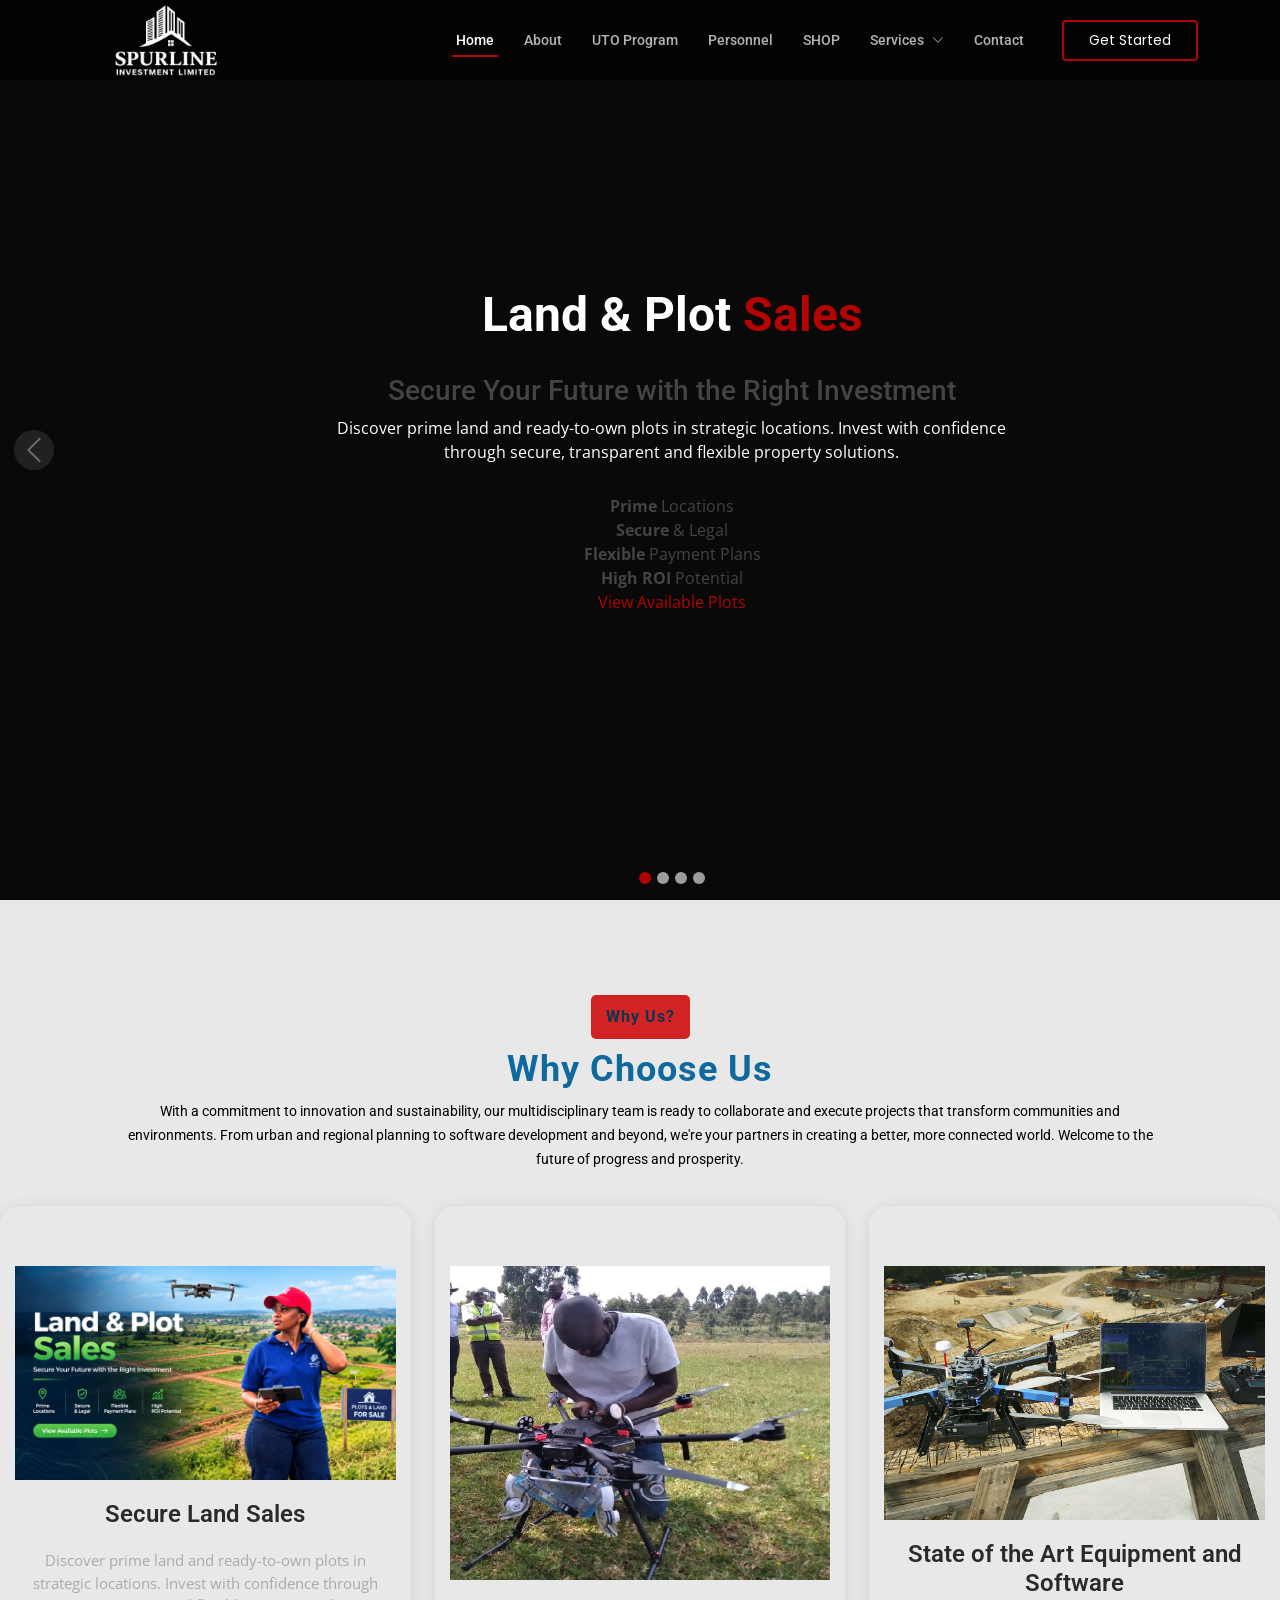
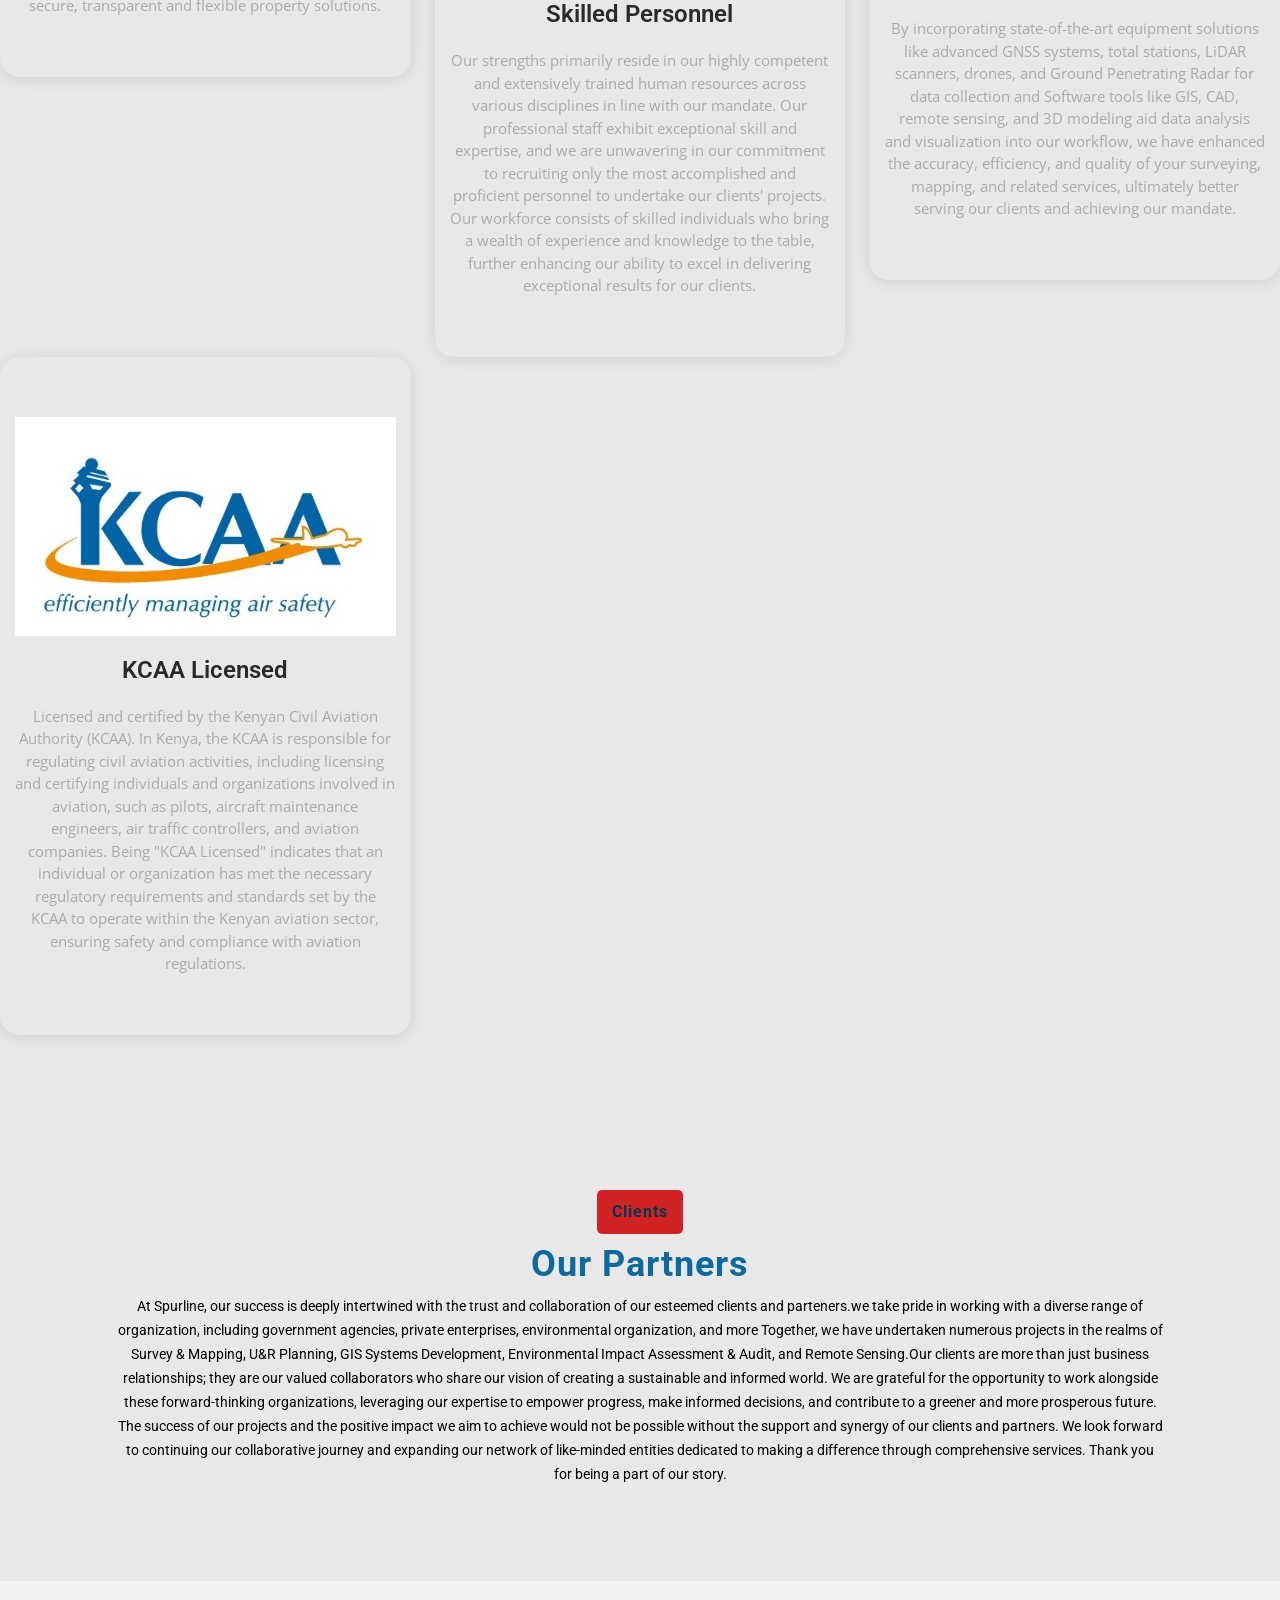
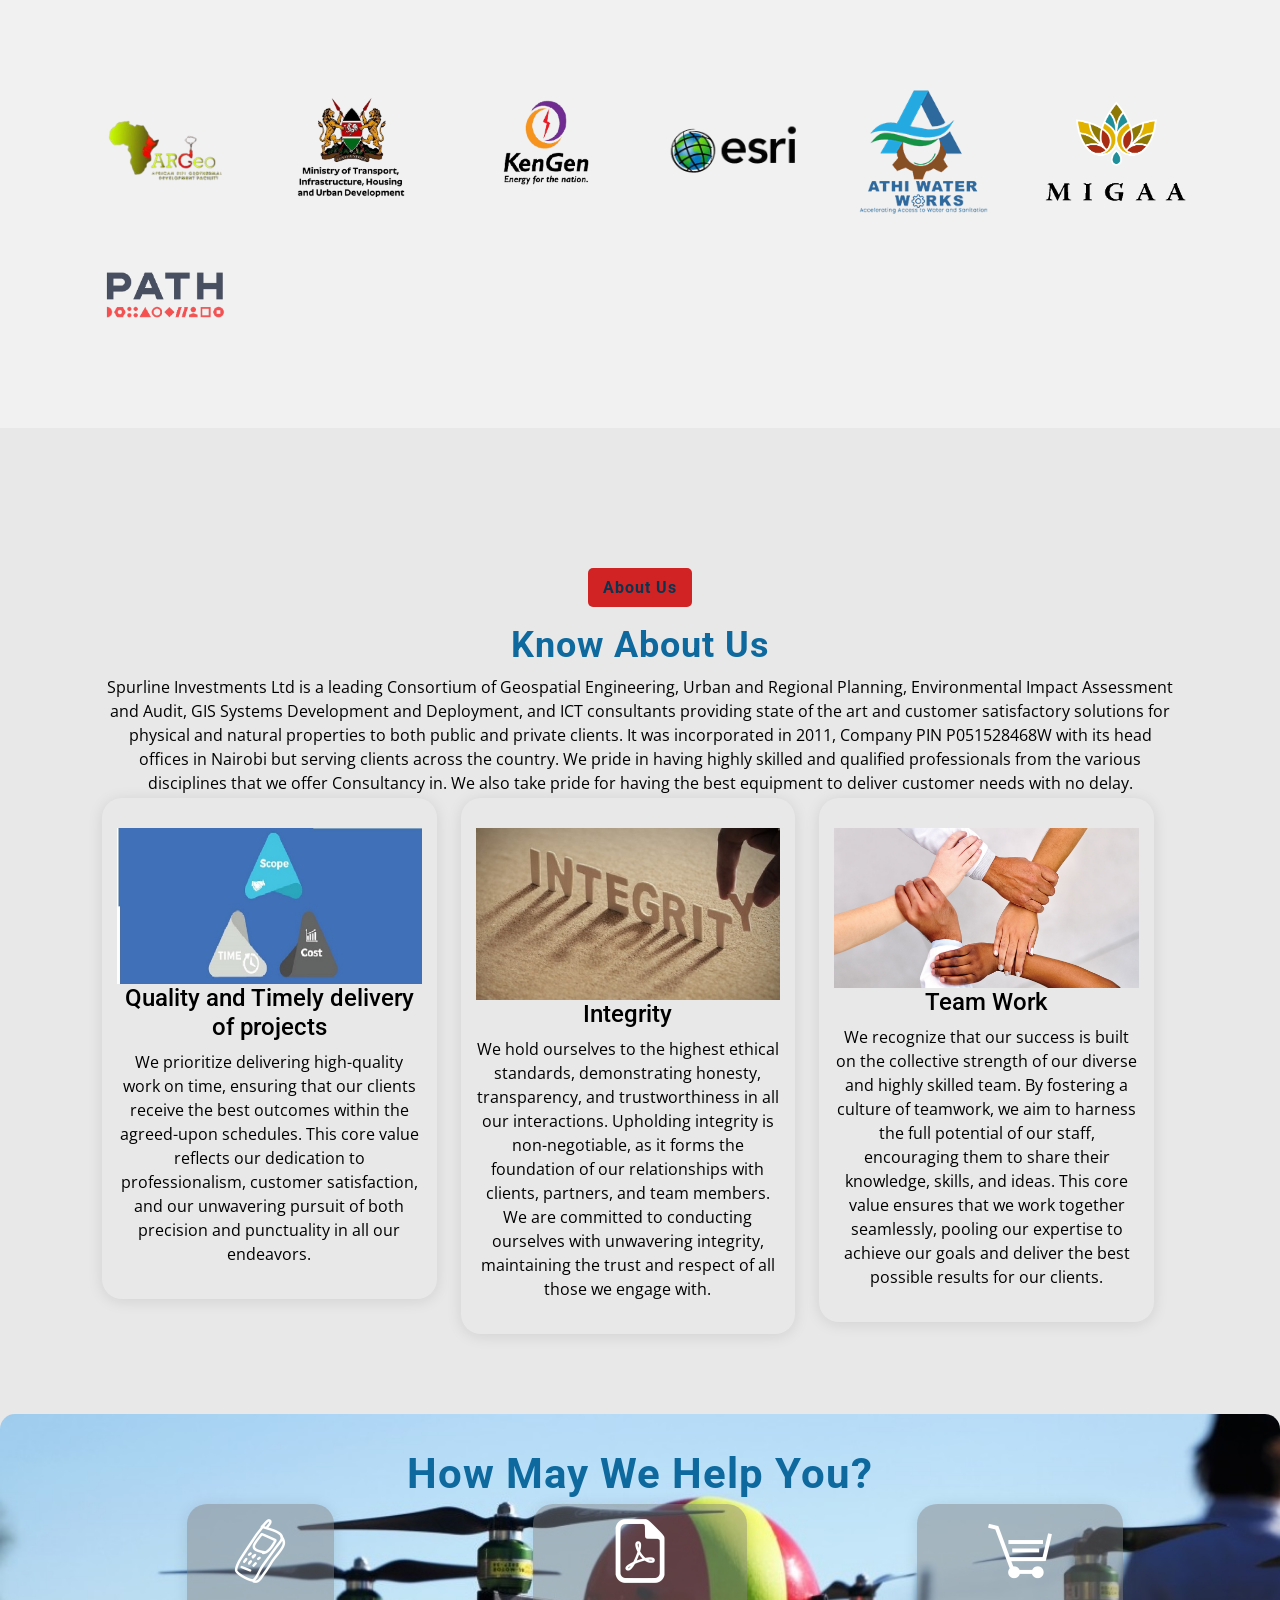
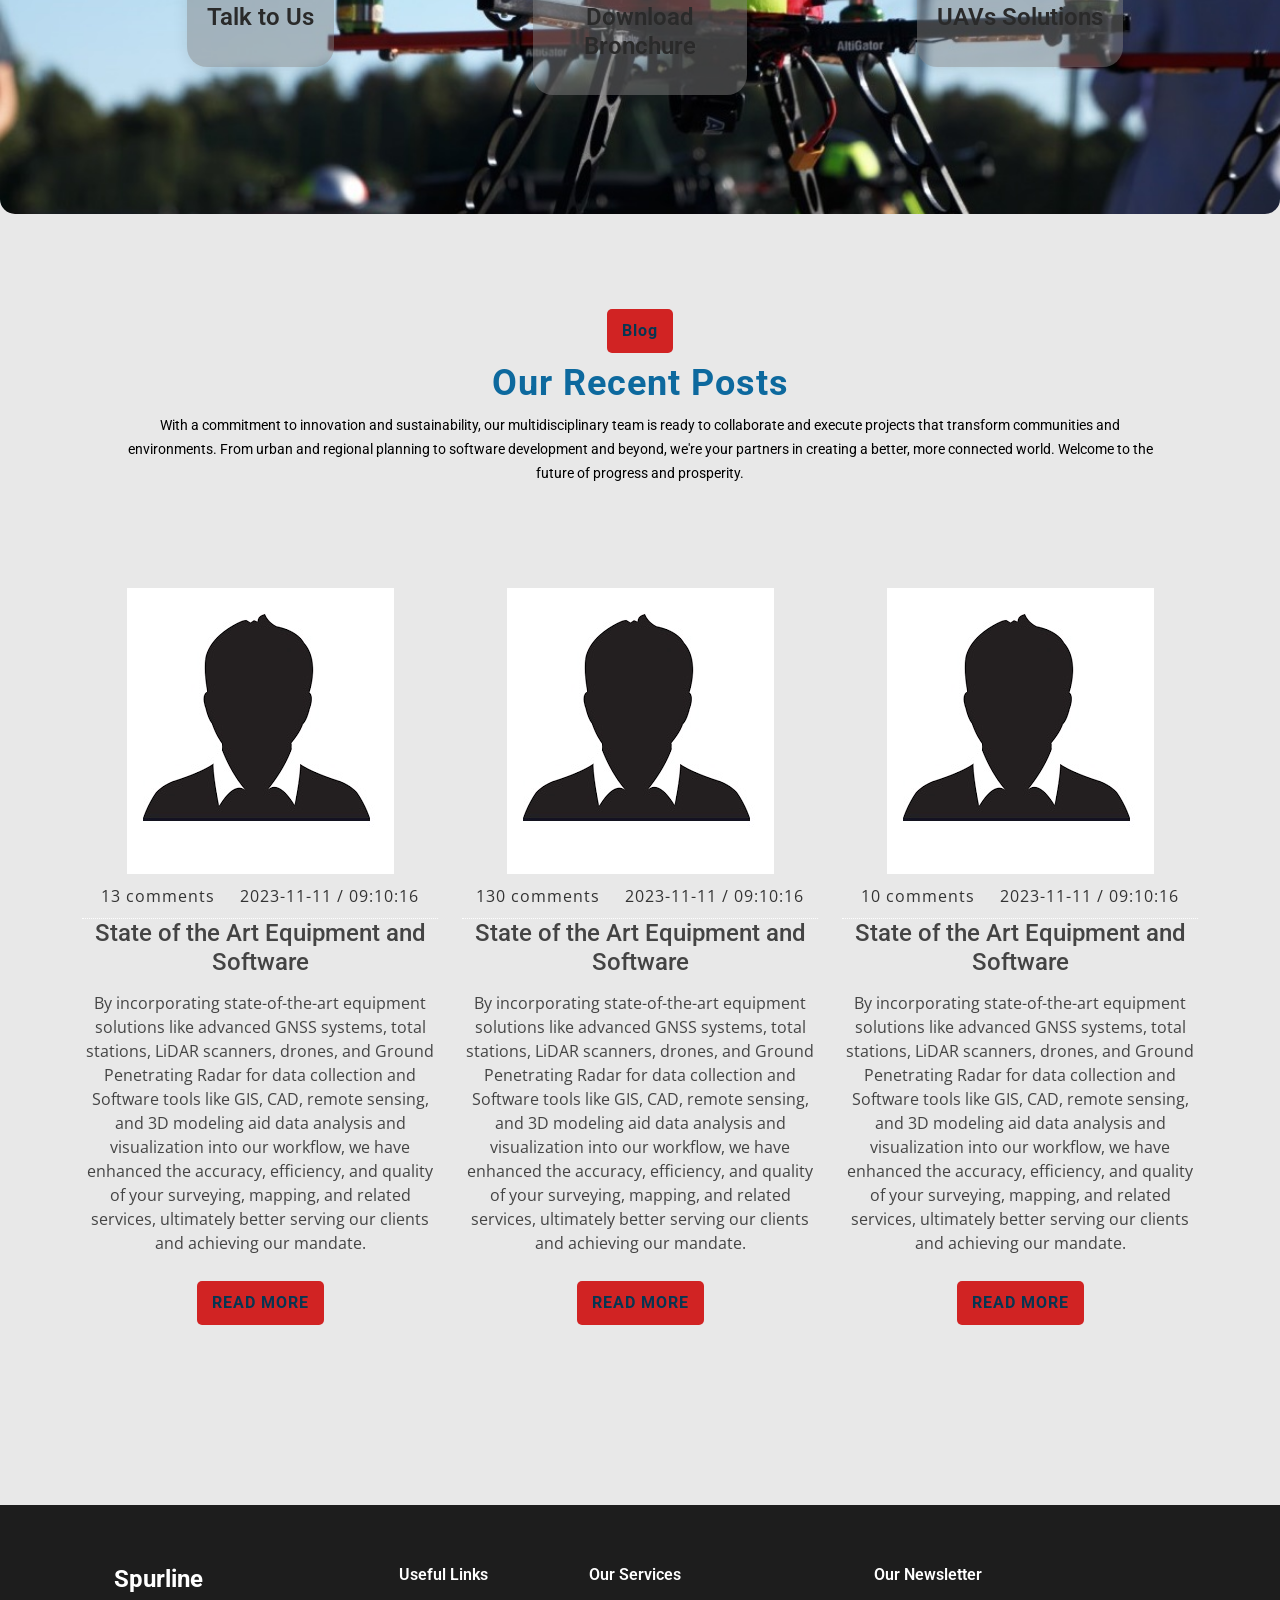
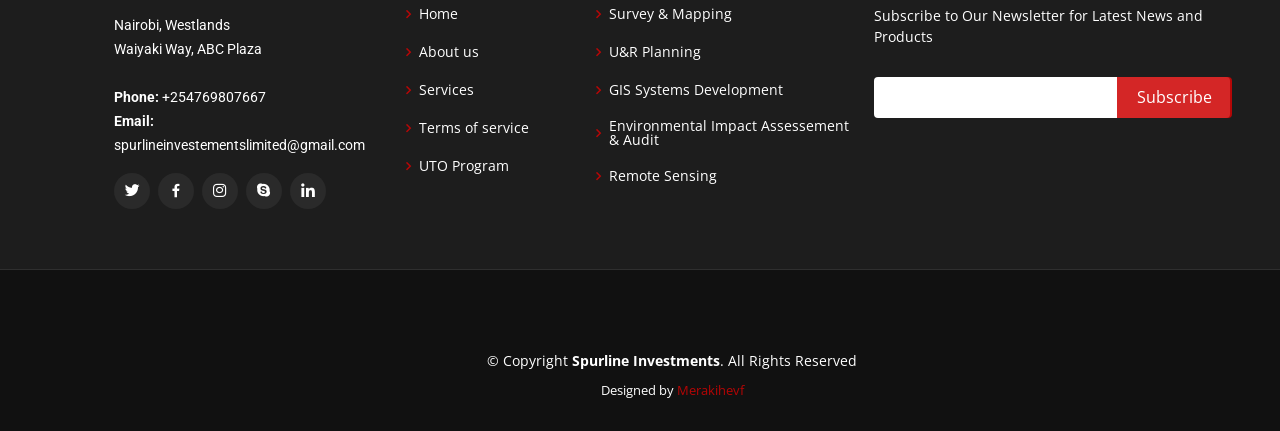
==== commit e091dc99: "Remove 'active' class from carousel item" ====
--- a/index.html
+++ b/index.html
@@ -10,7 +10,7 @@
   <meta content="" name="keywords">
 
   <!-- Favicons -->
-  <link href="assets/img/android-chrome-512x512.png" rel="icon">
+  <link href="assets/img/favicon.ico" rel="icon">
   <link href="assets/img/apple-touch-icon.png" rel="apple-touch-icon">
 
   <!-- Google Fonts -->
@@ -216,7 +216,7 @@
           </div>
 
           <!-- Slide 1 -->
-          <div class="carousel-item active">
+          <div class="carousel-item">
             <video  autoplay muted loop>
             <source src="assets\img\drone2.mp4" type="video/mp4">
             </video>
@@ -727,4 +727,4 @@
 
 </body>
 
-</html>+</html>
